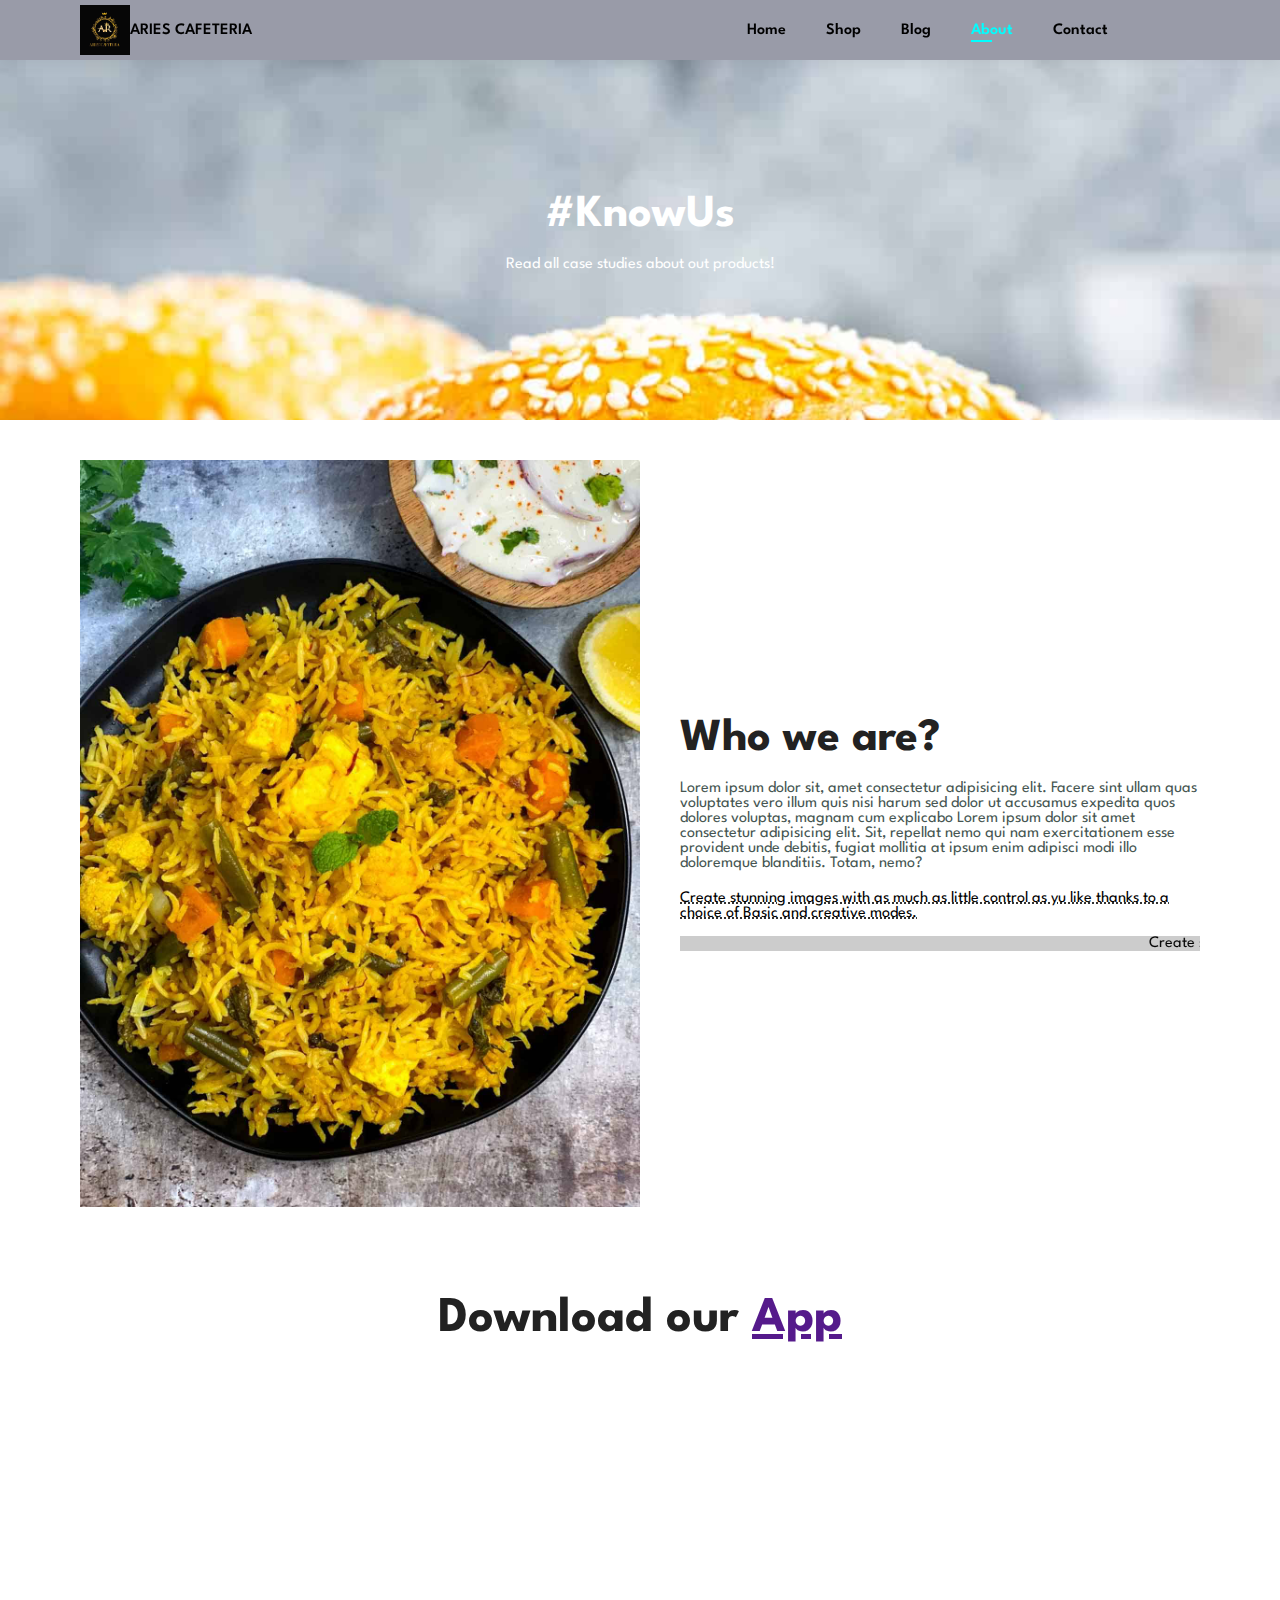
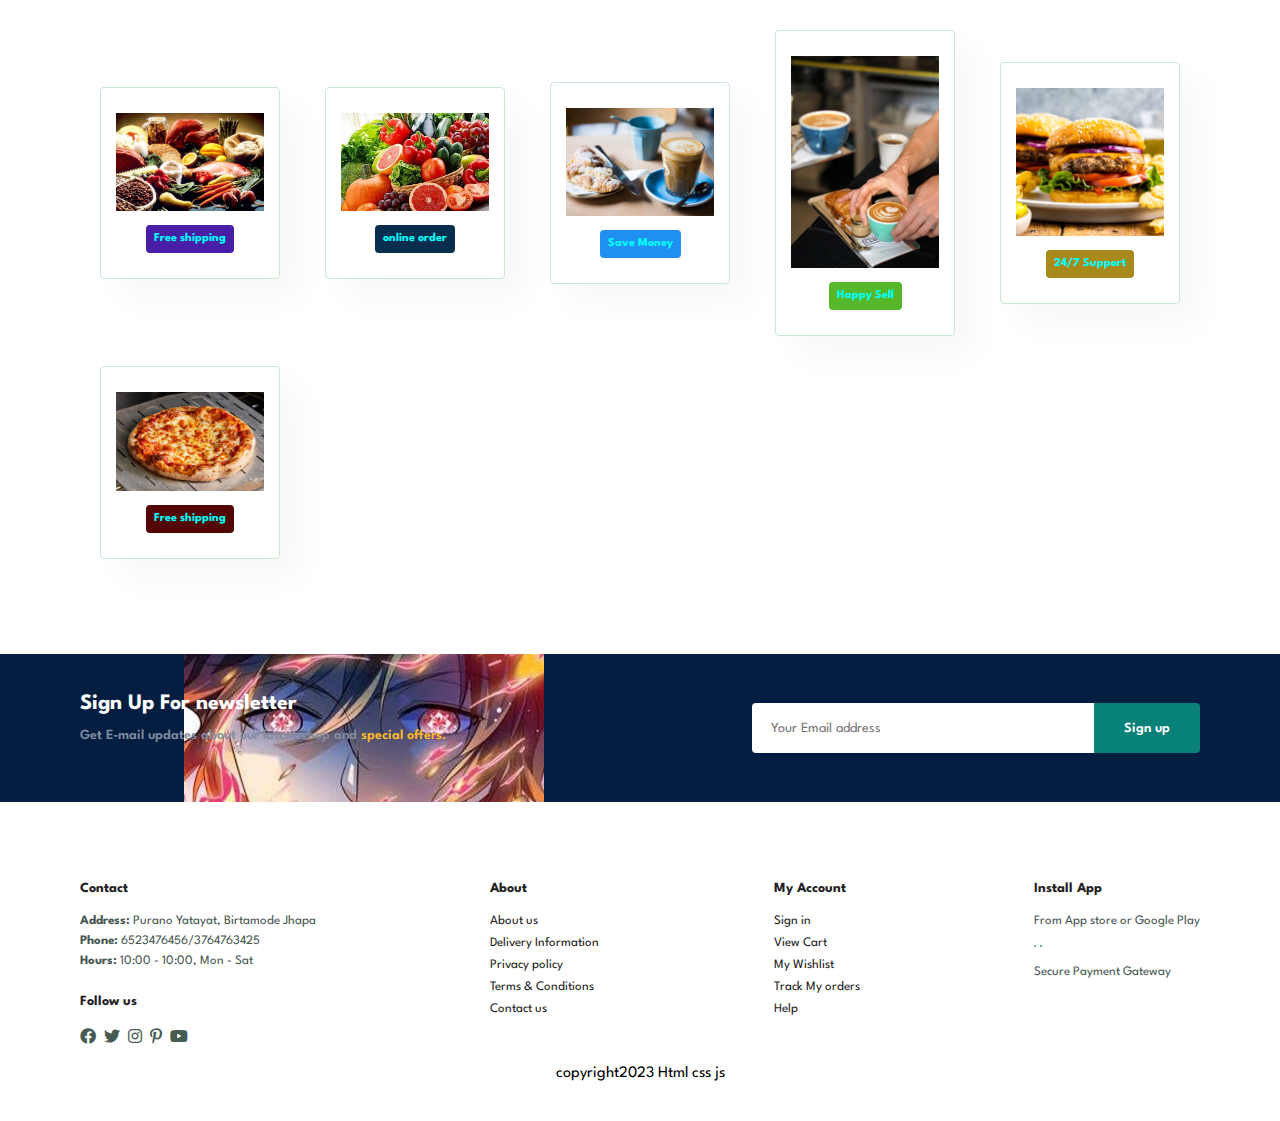
==== about.html @ 6ad7da87 "Update about.html" ====
<!DOCTYPE html>
<html lang="en">
<head>
    <meta charset="UTF-8">
    <meta http-equiv="X-UA-Compatible" content="IE=edge">
    <meta name="viewport" content="width=device-width, initial-scale=1.0">
    <title>Kitchen cloud</title>
    <link rel="stylesheet" href="https://pro.fontawesome.com/releases/v5.10.0/css/all.css"/>
    <link rel="stylesheet" href="style.css">
</head>
<body>


    <section id="header">
    
    <a href="/"><img src="/imagess/n40.jpg" class="logo" alt="">ARIES CAFETERIA</a>
    
<div> 
    <ul id="navbar">
        <li><a href="index.html">Home</a></li>
        <li><a href="shop.html">Shop</a></li>
        <li><a href="blog.html">Blog</a></li>
        <li><a  class="active" href="about.html">About</a></li>
        <li><a href="contact.html">Contact</a></li>
        <li id="lg-bag"><a href="cart.html"><i class="far fa-shopping-bag"></i></a></li>
        <a href="#" id="close"><i class="far fa-times"></i></a>
    </ul>

</div>
<div id="mobile">

    <a href="cart.html"><i class="far fa-shopping-bag"></i></a>
    <i id="bar" class="fas fa-outdent"></i>

</div>
</section>

<section id="page-header" class="blog-header"> 

<h2>#KnowUs</h2>

<p>Read all case studies about out products!</p>

</section>

<section id="about-head" class="section-p1">
    <img src="/imagess/n12.jpg" alt="">
    <div>
        <h2>Who we are?         
        </h2>
        <p>Lorem ipsum dolor sit, amet consectetur adipisicing elit. Facere sint ullam quas voluptates vero illum quis nisi harum sed dolor ut accusamus expedita quos dolores voluptas, magnam cum explicabo  Lorem ipsum dolor sit amet consectetur adipisicing elit. Sit, repellat nemo qui nam exercitationem esse provident unde debitis, fugiat mollitia at ipsum enim adipisci modi illo doloremque blanditiis. Totam, nemo?</deserunt></p>
        <abbr title="">Create stunning images with as much as little control as yu like thanks to a choice of Basic and creative modes. </abbr>
    <br><br>
    <marquee bgcolor="#ccc" loop="-1" scrollamount="5" width="100%">Create stunning images with as much as little control as yu like thanks to a choice of Basic and creative modes.</marquee>
    </div>
</section>

<section id="about-app" class="section-p1">
    <h1>Download our <a href=""> App</a></h1>
    <div class="video">
        <video autoplay muted loop src="/imagess/n12.mp4"></video>
    </div>


</section>

<section id="feature" class="section-p1">
    <div class="fe-box">
    <img src="/imagess/n1.jpg" alt="" class="imgss">
    <h6>Free shipping</h6>    
    </div>
    <div class="fe-box">
    <img src="/imagess/n2.jpeg" alt="" class="imgss">
    <h6>online order</h6>    
    </div>
    <div class="fe-box">
    <img src="/imagess/n3.png" alt="" class="imgss">
    <h6>Save Money</h6>    
    </div>
    <div class="fe-box">
        <img src="/imagess/n4.jpg" alt="" class="imgss">
        <h6>Happy Sell</h6>    
        </div>
    <div class="fe-box">
    <img src="/imagess/n5.jpg" alt="" class="imgss">
    <h6>24/7 Support</h6>    
    </div>
    <div class="fe-box">
    <img src="/imagess/n6.jpg" alt="" class="imgss">
    <h6>Free shipping</h6>    
    </div>
    </section>

    <section id="newsletter" class="section-p1 section-m1">
        <div class="newstext">
            <h4>Sign Up For newsletter</h4>
            <p>Get E-mail updates about our latest shop and <span>special offers.</span> </p>
        </div>
        <div class="form">
            <input type="text" placeholder="Your Email address">
        <button class="normal">Sign up</button>
        </div>
    </section>

<footer class="section-p1">
    <div class="col">
        <img src="/imagess/n4a1.png" alt="">
        <h4>Contact</h4>
        <p><strong>Address: </strong> Purano Yatayat, Birtamode Jhapa </p>
        <p><strong>Phone: </strong> 6523476456/3764763425 </p>
        <p><strong>Hours: </strong> 10:00 - 10:00, Mon - Sat </p>
        <div class="follow">
            <h4>Follow us</h4>
        <div class="icon">
                <i class="fab fa-facebook"></i>
                <i class="fab fa-twitter"></i>
                <i class="fab fa-instagram"></i>
                <i class="fab fa-pinterest-p"></i>
                <i class="fab fa-youtube"></i>               
        </div>
    </div>
    </div>
    <div class="col">
        <h4>About</h4>
        <a href="#">About us</a>
        <a href="#">Delivery Information</a>
        <a href="#">Privacy policy</a>
        <a href="#">Terms & Conditions</a>
        <a href="#">Contact us</a>
    </div>
    <div class="col">
        <h4>My Account</h4>
        <a href="#">Sign in</a>
        <a href="#">View Cart</a>
        <a href="#">My Wishlist</a>
        <a href="#">Track My orders</a>
        <a href="#">Help</a>
    </div>
<div class="col install">
    <h4>Install App</h4>
    <p>From App store or Google Play</p>
    <div class="row">
        <!--<img src="/imagess/pay/app.jpg" alt="">
        <img src="/imagess/pay/pay.jpg" alt=""> -->
        <img src="/imagess/na10.jpg" alt="">
            <img src="/imagess/na12.jpg" alt="">
    </div>
    <p>Secure Payment Gateway</p>
    <img src="/imagess/am3.jpg" alt="">
</div>
<div class="copyright">
    copyright2023 Html css js 
</div>
</footer>

    <script src="script.js"> </script>
</body>
</html>
---- style.css ----
@import url('https://fonts.googleapis.com/css?family=Spartan:wght@100%;200;300;400;500;600;700;800;900&display=swap');
/*@import url('https://fonts.googleapis.com/css2?family=FAMILY_NAME:wght@WEIGHT_OR_RANGE&display=swap');*/
* {
margin: 0;
padding: 0;
box-sizing: border-box;
font-family: 'Spartan', sans-serif;
}

h1 {
font-size: 50px;
line-height: 64px;
color: #222;
}

h2 {
font-size: 46px;
line-height: 54px;
color: #222;

}
h4 {
font-size: 20px;
color: #222;
}

h6 {
font-weight: 700;
font-size: 12px;
}

p {
font-size: 16px;
 color: #465652;
margin: 15px 0 20px 0;
}

.section-p1 { 
    padding: 40px 80px;
}
.section-m1{
    margin: 40px 0;
}
button.normal {
font-size: 14px;
font-weight: 600;
padding: 15px 30px;
color: #000;
background-color: #fff;
border-radius: 4px;
cursor: pointer;
border: none;
outline: none;
transition: 0.2s ease;
}
button.white {
    font-size: 13px;
    font-weight: 600;
    padding: 11px 18px;
    color: #fff;
    background-color: transparent;
    cursor: pointer;
    border: 1px solid #fff;
    outline: none;
    transition: 0.2s ease;
    }
    

body {
width: 100%;
}
/* header file */
#header .logo{
    width: 50PX;
    height: 50px;
}
#header {
    display: flex;
    align-items: center;
    justify-content: space-between;
    padding: 5px 80px;
    background: #999ba8;
    box-shadow: 0 5px 15px rgba(0, 0, 0, 0.06);
    z-index: 888;
    position: sticky;
    top: 0;
    left: 0;
}
#header a {
 text-decoration: none;
    font-size: 16px;
    font-weight: 600;
    color: black;
    transition: 0.3s ease;
 display: flex;
    align-items: center;
    justify-content: center;
}
#header a:hover {
color: aqua;
}

#header a:hover::after
 {
    content: "";
    width: 26%;
    height: 2px;
    background: aqua;
    position: absolute;
    bottom: -4px;
    left: 20px;
 }
#navbar{
    display: flex;
    align-items: center;
    justify-content: center;
}
#navbar li{
list-style: none;
padding: 0 20px;
position: relative;
}
#navbar li a {
    text-decoration: none;
    font-size: 16px;
    font-weight: 600;
    color: black;
    transition: 0.3s ease;
}

#navbar li a:hover,
#navbar li a.active {
color: aqua;
}

#navbar li a.active::after,
#navbar li a:hover::after
 {
    content: "";
    width: 26%;
    height: 2px;
    background: aqua;
    position: absolute;
    bottom: -4px;
    left: 20px;
}

#mobile{
    display: none;
    align-items: center;
}

#close{
    display: none;
}
/* Home page */
#hero {
    background-image: url("/imagess/n40.jpg");
    height: 100vh;
    width: 100%;
    background-size: contain;
    background-repeat: no-repeat;
    background-position: top 25% right 0;
    padding: 0 80px;
    display: flex;
    flex-direction: column;
    align-items: flex-start;
    justify-content: center;
}
#hero h4 {
    padding-bottom: 15px;
}
#hero h1 {
    color: rgba(31, 228, 107, 0.842);
}
#hero button {
    background-image: url("buttonbg.png");
    background-color: transparent;
    color: aqua;
    border: 0;
    padding: 14px 80px 14px 65px;
    background-repeat: no-repeat;
    cursor: pointer;
    font-weight: 700;
    font-size: 15px;

}
#heropic {
display: none;
}
#feature .fe-box{
    width: 180px;
    text-align: center;
    padding: 25px 15px;
    box-shadow: 20px 20px 34px rgba(0, 0, 0, 0.03);
    border: 1px solid #cce7d0;
    border-radius: 4px;
    margin: 15px 20px;
}
#feature{
    display: flex;
    align-items: center;
    justify-content: space-between;
    flex-wrap: wrap;
}
#feature .fe-box:hover{
    box-shadow: 20px 10px 54px rgba(70, 62, 221, 0.01);
}
#feature .fe-box img{
    width: 100%;
    margin-bottom: 10px;

}

#feature .fe-box h6{
    display: inline-block;
padding: 8px 8px 8px 8px;
line-height: 1;
border-radius: 4px;
color: aqua;
background-color: rgb(71, 30, 165);
}
#feature .fe-box:nth-child(2) h6{
    background-color: rgb(9, 45, 77);
}
#feature .fe-box:nth-child(3) h6{
    background-color: rgb(31, 143, 241);
}
#feature .fe-box:nth-child(4) h6{
    background-color: rgb(86, 184, 41);
}
#feature .fe-box:nth-child(5) h6{
    background-color: rgb(170, 137, 27);
}
#feature .fe-box:nth-child(6) h6{
    background-color: rgb(82, 6, 6);
}
#product1{
    text-align: center;
}
#product1 .pro-container{
    display: flex;
    justify-content: space-between;
    padding-top: 20px; 
    flex-wrap: wrap;

}

#product1 .pro{
width: 23%;
min-width: 250px;
padding: 10px 12px;
border: 1px solid #cce7d0;
border-radius: 25px;
cursor: pointer;
box-shadow: 20px 20px 30px rgba(0, 0, 0, 0.02);
margin: 15px 0;
transition: 0.2s ease;
position: relative;
}
#product1 .pro:hover{
    box-shadow: 20px 20px 30px rgba(0, 0, 0, 0.1);
}
#product1 .pro img{
    width: 100%;
    border-radius: 20px;
}
#product1 .pro .des{
    text-align: start;
    padding: 10px 0;
}
#product1 .pro .des span { 
    color:rgb(0, 0, 0);
    font-size: 12px ;
}
#product1 .pro .des h5{
    padding-top: 7px;
    color: rgb(17, 245, 17);
    font-size: 14px;
}
#product1 .pro .des i {
    font-size: 12px;
    color: rgb(243, 181, 25);
}
#product1 .pro .des h4 {
    padding-top: 7px;
    font-size: 15px;
    font-weight: 700;
    color: #088178;
}
#product1 .pro .cart{
    width: 40px;
    height: 40px;
    line-height: 40px;
    border-radius:50px ;
    background-color: #e8f6ea;
    font-weight: 500;
    color: #088178;
    border: 1px solid #cce7d0;
    position: absolute;
    bottom: 20px;
    right: 10px;
}
#banner{
    display: flex;
    flex-direction: column;
    justify-content: center;
    align-items: center;
    text-align: center;
    background-image: url(bbb.jpg);
    width: 100%;
    height: 40vh;
    background-size: cover;
    background-position: center;
}
#banner h4{
    color: #fff;
    font-size: 16px;
}
#banner h2{
    color: #fff;
    font-size: 30px;
    padding: 10px 0;
}
#banner h2 span{
color: red;
}
#banner button:hover{
    background-color: #088178;
    color: #fff;
}

#sm-banner{
    display: flex;
    justify-content: space-between;
    flex-wrap: wrap;
}

#sm-banner .banner-box{  
display: flex;
flex-direction: column;
justify-content: center;
align-items: flex-start;
background-image: url(bbb.jpg);
min-width: 580px;
height: 50vh;
background-size: cover;
background-position: center;
padding: 30px;
}
#sm-banner .banner-box{  
    background-image: url(/imagess/n14.jpg);
}

#sm-banner h4{
color: #fff;
font-size: 20px;
font-weight: 300;
}  
#sm-banner h2{
color: #fff;
font-size: 28px;
font-weight: 800;
}  

#sm-banner span{
    color: #fff;
    font-size: 14px;
    font-weight: 500;
    padding: 15px;    
}  
#sm-banner .banner-box:hover button{
    background: #088178;
    border: 1px solid #088178;
}
#banner3 {
    display: flex;
    justify-content: space-between;
    flex-wrap: wrap;
    padding: 0 80px;
}

#banner3 .banner-box {  
    display: flex;
    flex-direction: column;
    justify-content: center;
    align-items: flex-start;
    background-image: url(/imagess/n18.jpg);
    min-width: 30%;
    height: 30vh;
    background-size: cover;
    background-position: center;
    padding: 20px;
    margin-bottom: 20px;
    }
#banner3 h2{
        color: #fff;
        font-weight: 800;
        font-size: 22px;
}
#banner3 h3{
    color: #ec544e;
    font-weight: 700;
    font-size: 15px;
}
#banner3 .banner-box2 {
    background-image: url(/imagess/n6.jpg);
}
#banner3 .banner-box3 {
    background-image: url(/imagess/n5.jpg);
}
#newsletter {
    display: flex;
    justify-content: space-between;
    flex-wrap: wrap;
    align-items: center;
    background-image: url(Sesese.jpg);
    background-repeat: no-repeat;
    background-position: 20% 30%;
    background-color: #041e42;
}
#newsletter h4{
    font-size: 22px;
    font-weight: 700;
    color: #fff;
}
#newsletter p{
    font-size: 14px;
    font-weight: 600;
    color: #818ea0;
}
#newsletter p span{
color: #ffbd27;
}
#newsletter .form{
display: flex;
width: 40%;
}
#newsletter input{
    height: 3.125rem;
    padding: 0 1.25em;
    font-size: 14px;
    width: 100%;
    border: 1px solid transparent;
    border-radius: 4px;
    outline: none;
    border-top-right-radius: 0;
    border-bottom-right-radius: 0;
}

#newsletter button{
    background-color: #088178;
    color: #fff;
    white-space: nowrap;
    border-top-left-radius: 0;
    border-bottom-left-radius: 0;
}
footer {
    display: flex;
    flex-wrap: wrap;
    justify-content: space-between;
}

footer .col{
    display: flex;
    flex-direction: column;
align-items: flex-start;
margin-bottom: 20px;    
}
footer .logo{
    margin-bottom: 30px;
}

footer h4{
    font-size: 14px;
    padding-bottom: 20px;
}

footer p{
    font-size: 13px;
    margin: 0 0 8px 0;
}

footer a{
    font-size: 13px;
    text-decoration: none;
    color: #222;
    margin-bottom: 10px;
}
footer .follow{
    margin-top: 20px;

}
footer .follow i{
 color: #465b52;
 padding-right: 4px;
 cursor: pointer;

}
footer .install .row img{
    border: 1px solid #088178;
    border-radius: 6px;

}
footer .install img{
    margin: 10px 0 15px 0;
}
footer .follow i:hover,
footer a:hover{
    color: #088178;
   }

   footer .copyright {
       width: 100%;
       text-align: center;
   }
footer .col-install .row img {
width: 40px;
 height:20px;
}
footer .col-install .paymentimg{
width: 160px;
 height:40px;
}
/*shop page*/
#page-header {
    background-image: url(/imagess/n6.jpg);
    width: 100%;
    height: 40vh;
    background-size: cover;
    display: flex;
    justify-content: center;
    text-align: center;
    flex-direction: column;
    padding: 14px;
}

#page-header h2,
#page-header p {
    color: #fff;
}
#pagination {
    text-align: center;
}


#pagination a {
    text-decoration: none;
    background-color: #088178;
    padding: 15px 20px;
    border-radius: 4px;
    color: #fff;
    font-weight: 600;
}
#pagination a i {
font-size: 16px;
font-weight: 600;

}
/*Single product*/
#prodetails {
    display: flex;
    margin-top: 20px;
    width: auto;
}


#prodetails .single-pro-image{
width: 40%;
margin-right: 15px;

}


.small-img-group{
    display: flex;
    justify-content: space-between;
}
.small-img-col{
    flex-basis: 24%;
    cursor: pointer;
}
#prodetails .single-pro-details{
    width: 50%;
    padding-top: 30px;
}
#prodetails .single-pro-details h4{
padding: 40px 0 20px 0;
}
#prodetails .single-pro-details h2{
   font-size: 26px;
    }
#prodetails .single-pro-details select{
    display: block;
    padding: 5px 10px;
    margin-bottom: 10px;
}
#prodetails .single-pro-details input{
    width: 50px;
    height: 47px;
    padding-left: 10px;
    font-size: 16px;
    margin-right: 10px;
}
#prodetails .single-pro-details input:focus{
    outline: none;
}
#prodetails .single-pro-details button{
    background-color: #088178;
    color: #fff;
}
#prodetails .single-pro-details span {
    line-height: 25px;
}
/*blog header*/
#page-header.blog-header{
    background-image: url("/imagess/n5.jpg");
}
#blog{
    padding: 150px 150px 0 150px;
}
#blog .blog-box{
    display: flex;
    align-items: center;
    width: 100%;
    position: relative;
    padding-bottom: 90px;
}
#blog .blog-img{
    width: 50%;
    margin-right: 40px;
}
#blog img {
    width: 100%;
    height: 300px;
    object-fit: cover;

}
#blog .blog-details
{
    width: 50%;   
}
#blog .blog-details a{
    position: relative;
    text-decoration: none;
    font-size: 11px;
    color: #000;
    font-weight: 700;
    transition: 0.3s;
}

#blog .blog-details a::after{
    content: "";
    width: 50px;
    height: 1px;
    background-color: #000;
    position: absolute;
    top: 4px;
right: -60px;
}
#blog .blog-details a:hover{
    color: #088178;
    
}
#blog .blog-details a:hover::after{
    background-color: #088178;
    
}
#blog .blog-box h1{
position: absolute;
top: -40px;
left: 0;
font-size: 70px;
font-weight: 700;
color: #c9cbce;
z-index: -8;
}
/*About page */
#page-header.about-header {
    background-image: url("/imagess/n12.jpg");
}
#about-head {
    display: flex;
    align-items: center;
}

#about-head img {
    width: 50%;
    height: auto;
} 
#about-head div{
    padding-left: 40px;
}
#about-app{
    text-align: center;
}
#about-app .video{
    width: 70%;
    height: 100%;
    margin: 30px auto 0 auto;

}
#about-app .video video{ 
    
    width: 100%;
    height: 100%;
    border-radius: 20px;
}

/*contact page */
#contact-details{
    display: flex;
    align-items: center;
    justify-content: space-between;
}
#contact-details .details{
width: 40%;

}
#contact-details .details span,
#form-details form span {
font-size: 12px;
}
#contact-details .details h2,
#form-details form h2{
font-size: 26px;
line-height: 35px;
padding: 20px 0;
}
#contact-details .details h3{
font-size: 16px;
padding-bottom: 15px;
}
#contact-details .details li{
list-style: none;
display: flex;
padding: 10px 0;
}

#contact-details .details li i{
font-size: 14px;
padding-right: 22px;
}
#contact-details .details li p{
    margin: 0;
    font-size: 14px;
}
#contact-details .map{
    width: 55%;
    height: 400px;
}
#contact-details .map iframe{
    width: 100%;
    height: 100%;
}
#form-details {
    display: flex;
    justify-content: space-between;
    margin: 30px;
    padding: 80px;
    border: 1px solid #e1e1e1;
}

#form-details form{
    width: 65%;
    display: flex;
    flex-direction: column;
    align-items: flex-start;
}
#form-details form input,
#form-details form textarea {
    width: 100%;
    padding: 12px 15px;
    outline: none;
    margin-bottom: 20px;
    border: 1px solid #e1e1e1;
}
#form-details form button{
    background-color: #088178;
    color: #fff ;
}
#form-details .people div {
    padding-bottom: 25px;
    display: flex;
    align-items: flex-start;
}
#form-details .people div img{
    width: 65px;
    height: 65px;
    object-fit: cover;
    margin-right: 15px;
}
#form-details .people div p{
    margin: 0;
    font-size: 13px;
    line-height: 25px;
}
#form-details .people div p span{
    display: block;
    font-size: 16px;
    font-weight: 600;
    color: #000;
}

/*cart page*/
#cart table{
    width: 100%;
    border-collapse: collapse;
    table-layout: fixed;
    white-space: nowrap;
}
#cart table img {
    width: 70px;
}
#cart table td:nth-child(1){
    width: 100px;
    text-align: center;
}
#cart table td:nth-child(2){
    width: 150px;
    text-align: center;
}
#cart table td:nth-child(3){
    width: 250px;
    text-align: center;
}
#cart table td:nth-child(4),
#cart table td:nth-child(5),
#cart table td:nth-child(6){
    width: 150px;
    text-align: center;
}
#cart table td:nth-child(5) input{
    width: 70px;
    padding: 10px 5px 10px 15px;
}
#cart table thead {
    border: 1px solid #e2e9e1;
    border-left: none;
    border-right: nome;
}
#cart table thead td{
    font-weight: 700;
    text-transform: uppercase;
    font-size: 13px;
    padding: 18px 0;
}
#cart table tbody tr td {
    padding-top: 15px;
}
#cart table tbody td {
    font-size: 13px;
}
#cart-add{
    display: flex;
    flex-wrap: wrap;
    justify-content: space-between;
}
#coupon {
width: 50%;
margin-bottom: 30px;
}
#coupon h3,
#subtotal h3 {
    padding-bottom: 15px;
}
#coupon input {
    padding: 10px 20px;
    outline: none;
    width: 60%;
    margin-right: 10px;
    border: 1px solid #e2e9e1;
}
#coupon button,
#subtotal button {
    background-color: #088178;
    color: #fff;
    padding: 12px 20px;
}
#subtotal {
    width: 50%;
    margin-bottom: 30px;
    border: 1px solid #e2e9e1;
    padding: 30px;
}
#subtotal table{
    border-collapse: collapse;
    width: 100%;
    margin-bottom: 20px;
}
#subtotal table td{
    width: 50%;
    border: 1px solid #e2e9e1;
    padding: 10px;
    font-size: 13px;
}


/* Start media quiry*/ 
@media (max-width:799px) {
    .section-p1 {
        padding: 40px 40px;
    }
#navbar {
    display: flex;
    flex-direction: column;
    align-items: flex-start;
    justify-content: flex-start;
    position: fixed;
    top: 0;
    right: -300px;
    height: 100vh;
    width: 300px;
    background-color: #E3E6F3;
    box-shadow: 0 40px 60px rgba(0, 0, 0, 0.1);
    padding: 80px 0 0 10px;
    transition: 0.3s;
}
#navbar.active{
right: 0px;
}
#navbar li a {
    text-decoration: none;
    font-size: 16px;
    font-weight: 600;
    color: black;
    transition: 0.3s ease;
}
#navbar li{
    margin-bottom: 25px;
}
#heropic {
display: none;
}
#mobile{
    display: flex;
    align-items: center;
 color: black;
}

#mobile i{
   color: #lalala;
   font-size: 24px;
   padding-left: 20px;
}
#close{
    display: initial;
    position: absolute;
    top: 30px;
    left: 30px;
    color: #222;
    font-size: 24px;
}
#lg-bag{
    display: none;
}
#hero{
    height: 70vh;
    padding: 0 80px;
    background-position: top 30% right 30%;
}
#feature{
    justify-content: center;
}
#feature .fe-box{
   margin: 15px 15px;
}
#product1 .pro-container{
    justify-content: center;
}
#product1 .pro {
    margin: 15px;
}
#banner {
    height: 20vh;
}
#sm-banner .banner-box {
    min-width: 100%;
    height: 30vh;
}
#sm-banner .banner-box2{
    margin-top: 20px;
}
#banner3 {
    padding: 0 40px;
}
#banner3 .banner-box{
    width: 100%;
}
#newsletter .form {
    width: 70%;
}
/*contact page*/
#form-details {
    padding: 40px;
}
#form-details fcrm {
    width: 50%;
}
/* cart page*/
#cart {
    overflow-x: auto;
}



}
@media (max-width:477px) {
    .section-p1{
        padding: 20px;
    }
#header{
    padding: 10px 30px;
}
  
#mobile a {
    text-decoration: none;
    color: black;
    transition: 0.3s ease;
 
}

#mobile  a:hover,
#mobile  a.active {
color: aqua;
}

#mobile a.active::after,
#mobile a:hover::after {
    content: "";
    
    
    background: aqua;
    
    
    
}

 
h2{
    font-siz e: 32px;
}
h1{
    font-size: 38px;
}
#hero {

 padding: 0 20px;
 background-position: top 55%;
background-image: none;
}
#heropic {
background-image: url("/imagess/n40.jpg");
    height: 120vw;
    width: 100%;
 bottom: 20px;
 padding: 10 15px;
    background-size: contain;
    background-repeat: no-repeat;
    display: flex;
    flex-direction: column;
    align-items: flex-start;
    justify-content: center;
}
#feature{
    justify-content: space-between;
}
#feature .fe-box {
    width: 155px;
    margin: 0 0 15px 0;
}
#product1 .pro{
    width: 100%;
}
#banner {
    height: 60vh;
}
#sm-banner .banner-box{
    height: 50vh;
}
#sm-banner .banner-box2{
    margin-top: 20px;
}
#banner3{
    padding: 0 20px;
}

#banner3 .banner-box{
    width: 100%;
}
#newsletter {
    padding: 40px 20px;
}

#newsletter .form{
    width: 100%;
}
footer .copyright{
    text-align: start;
}
/* single prduct */
#prodetails {
    display: flex;
  flex-direction: column;
}

#prodetails .single-pro-image{
    width: 100%;
  margin-right: 0px;
}
#prodetails .single-pro-details{
    width: 100%;
}
#blog {
    padding: 100px 20px 0 20px;
}
#blog .blog-box{
    display: flex;
    flex-direction: column;
    align-items: flex-start;
}
#blog .blog-img {
    width: 100%;
    margin-right: 0px;
    margin-bottom: 30px;

}
#blog .blog-details{
    width: 100%;
}

/*About page*/
#about-head {
    flex-direction: column;
}
#about-head img {
    width: 100%;
   margin-bottom: 20px;
}
#about-head div {
    padding-left: 0px;
}
#about-app .video {
    width: 100%;
}
/*Contact page*/
#contact-details{
 flex-direction: column;   
}
#contact-details .details{
    width: 100%;  
    margin-bottom: 30px;
   }
   #contact-details .map{
    width: 100%;
    height: 400px;
   }
#form-details {
    margin: 10px;
    padding: 30px 10px;
    flex-wrap: wrap;
}
#form-details form{
width: 100%;
margin-bottom: 30px;

}
/* cart page */
#cart-add {
display: flex;
flex-direction: column;
}
#coupon {
    width: 100%;
}
#subtotal {
    width: 100%;
    padding: 20px;
}



}
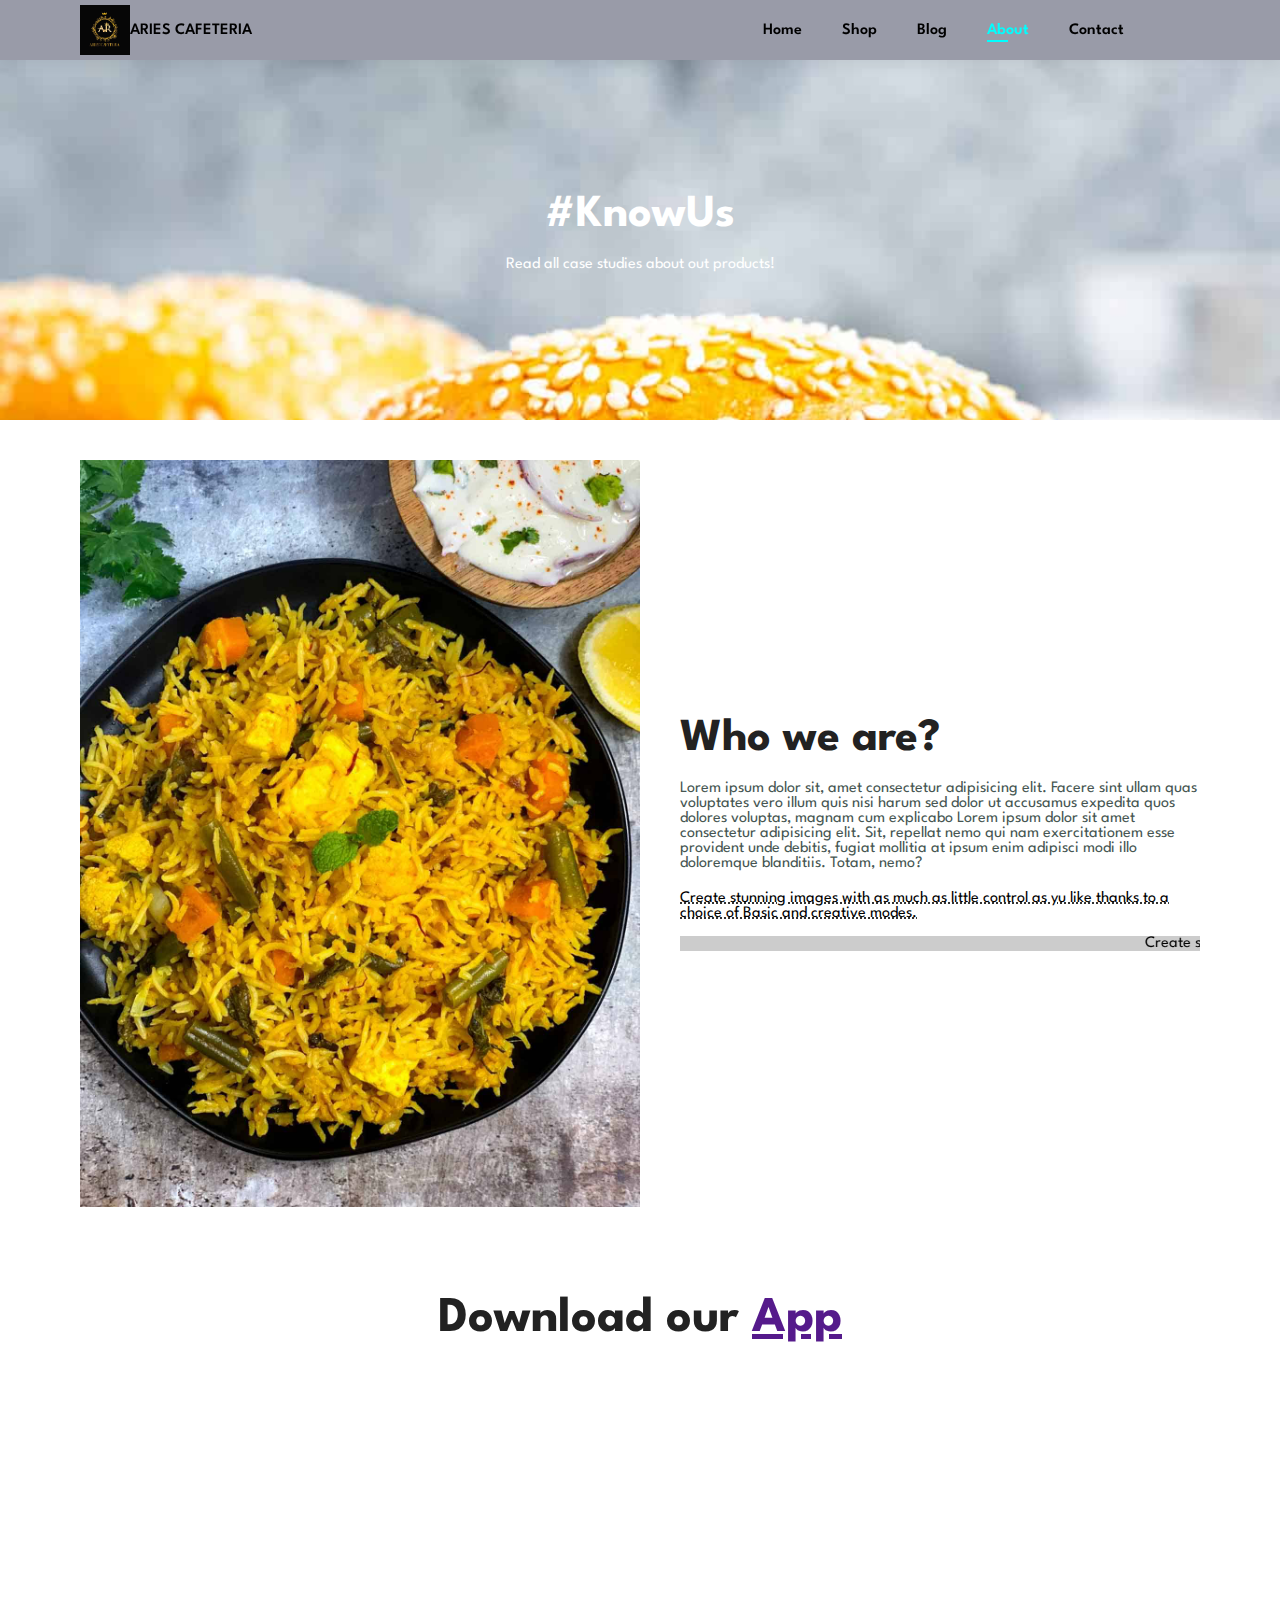
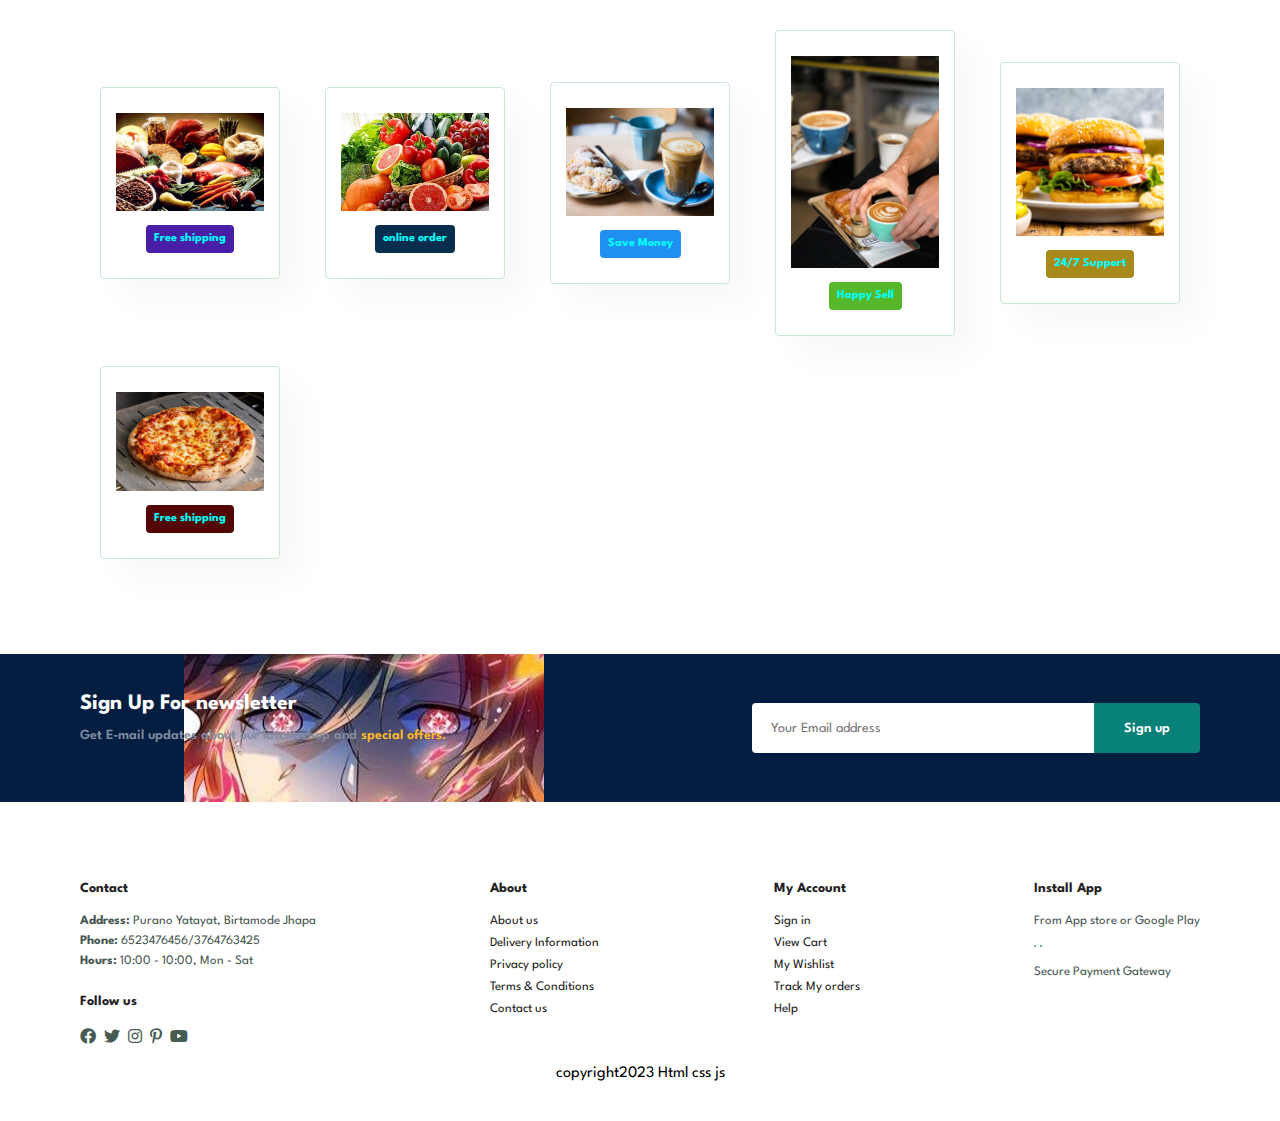
==== commit 4d3edc4a: "Update about.html" ====
--- a/about.html
+++ b/about.html
@@ -23,7 +23,7 @@
         <li><a  class="active" href="about.html">About</a></li>
         <li><a href="contact.html">Contact</a></li>
         <li id="lg-bag"><a href="cart.html"><i class="far fa-shopping-bag"></i></a></li>
-        <a href="#" id="close"><i class="far fa-times"></i></a>
+        <li id="close"><a href="#" ><i class="far fa-times"></i></a></li>
     </ul>
 
 </div>
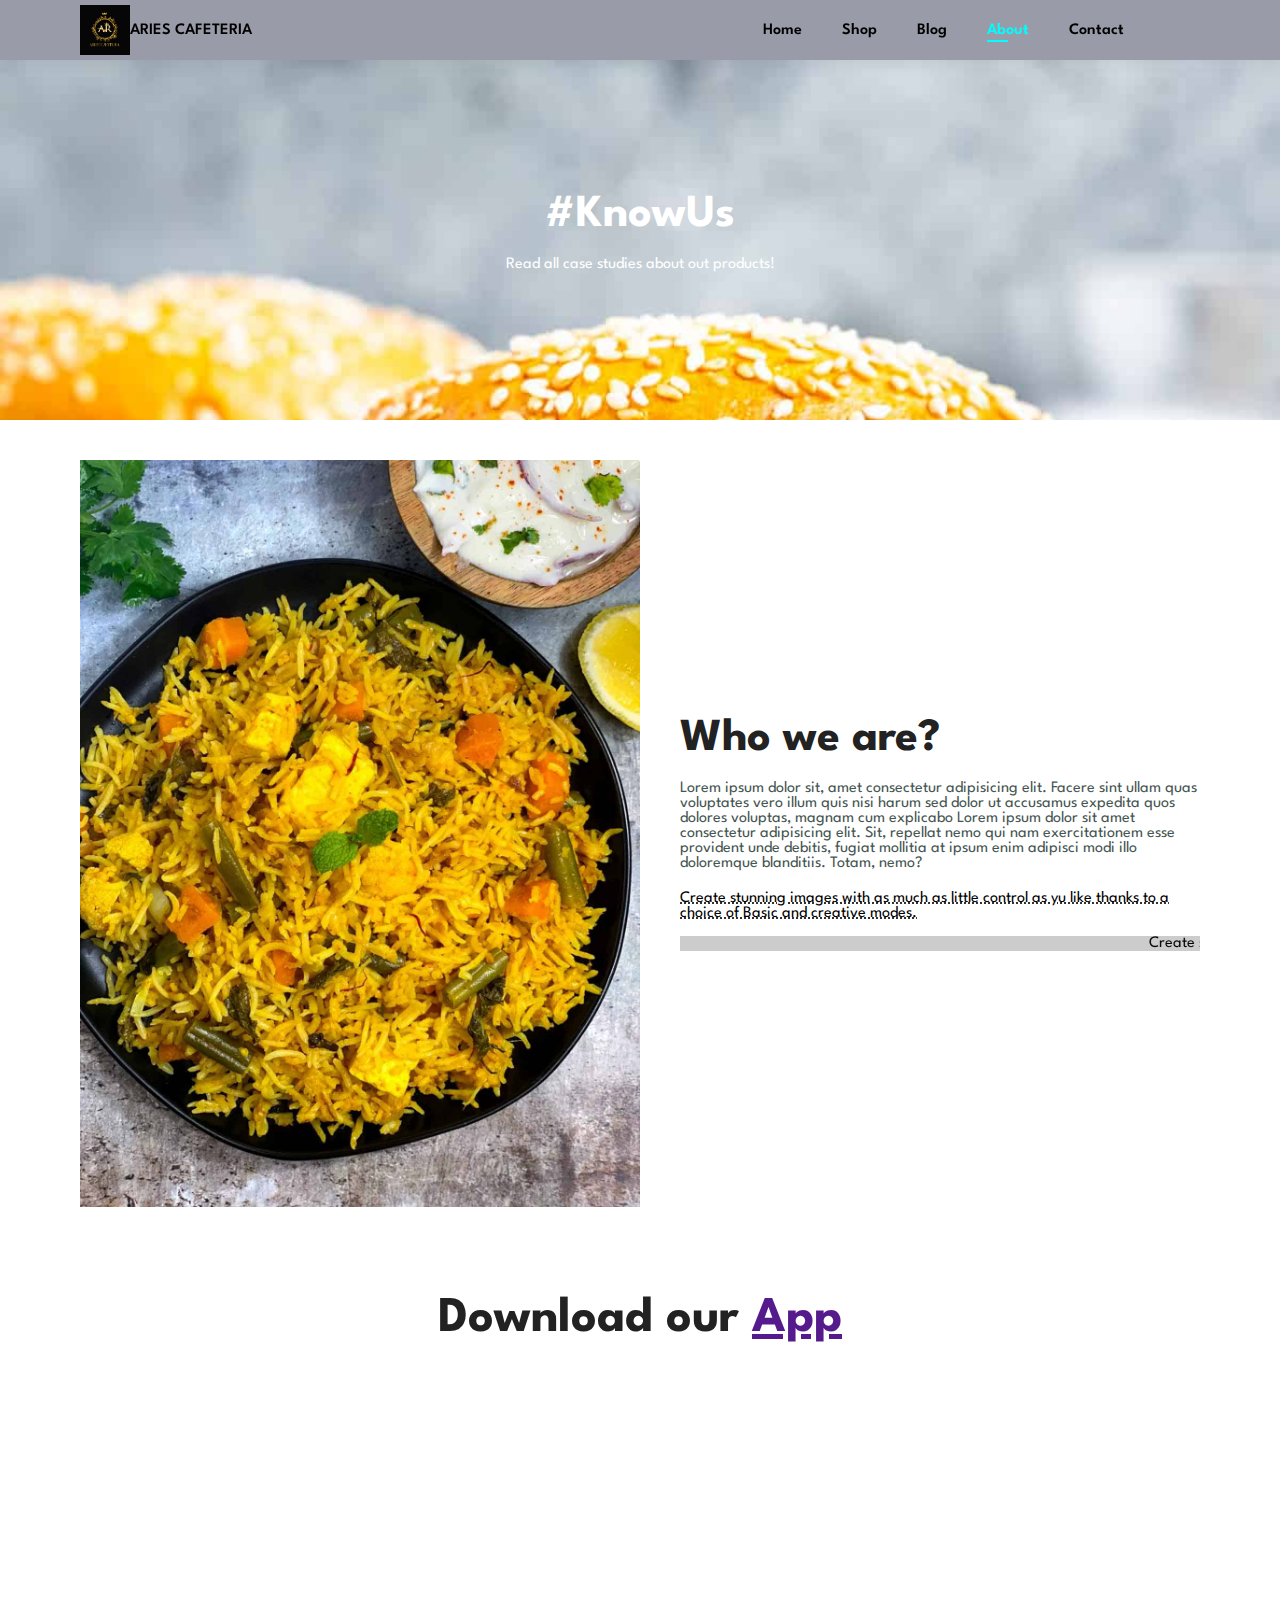
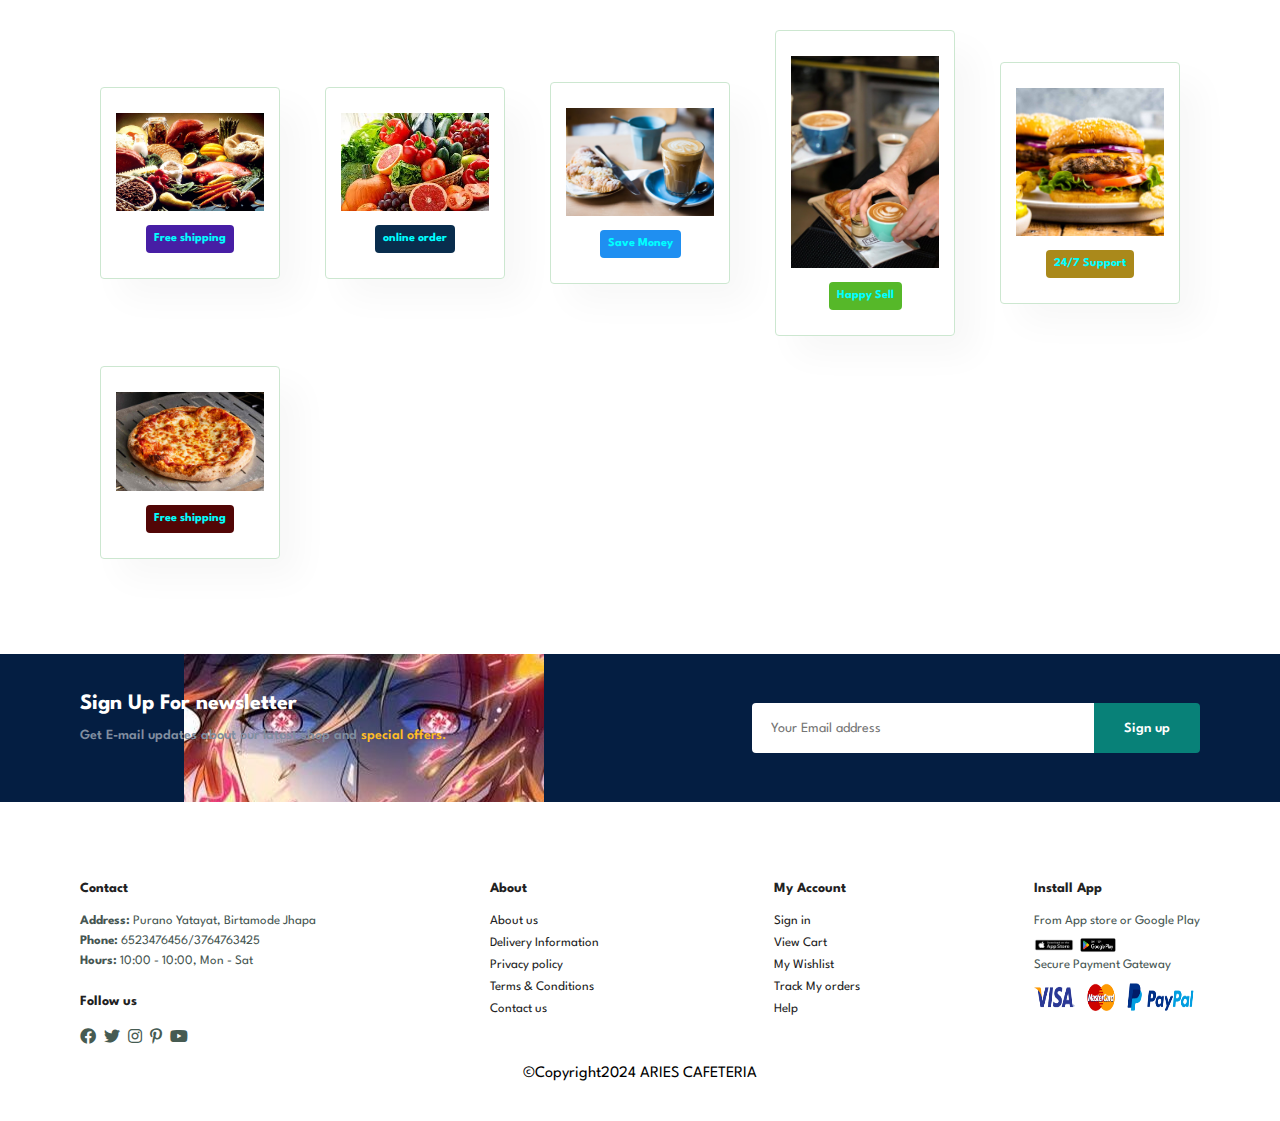
==== commit 341484d1: "Update about.html" ====
--- a/about.html
+++ b/about.html
@@ -136,20 +136,20 @@
         <a href="#">Track My orders</a>
         <a href="#">Help</a>
     </div>
-<div class="col install">
+<div class="col-install">
     <h4>Install App</h4>
     <p>From App store or Google Play</p>
     <div class="row">
-        <!--<img src="/imagess/pay/app.jpg" alt="">
+        <!--<img src="/imagess/appstore.png" alt="">
         <img src="/imagess/pay/pay.jpg" alt=""> -->
-        <img src="/imagess/na10.jpg" alt="">
-            <img src="/imagess/na12.jpg" alt="">
+        <img src="/imagess/appstore.png" alt="">
+            <img src="/imagess/playstore.png" alt="">
     </div>
     <p>Secure Payment Gateway</p>
-    <img src="/imagess/am3.jpg" alt="">
+    <img src="/imagess/gateway.png" alt="" class="paymentimg">
 </div>
 <div class="copyright">
-    copyright2023 Html css js 
+   ©Copyright2024 ARIES CAFETERIA
 </div>
 </footer>
 
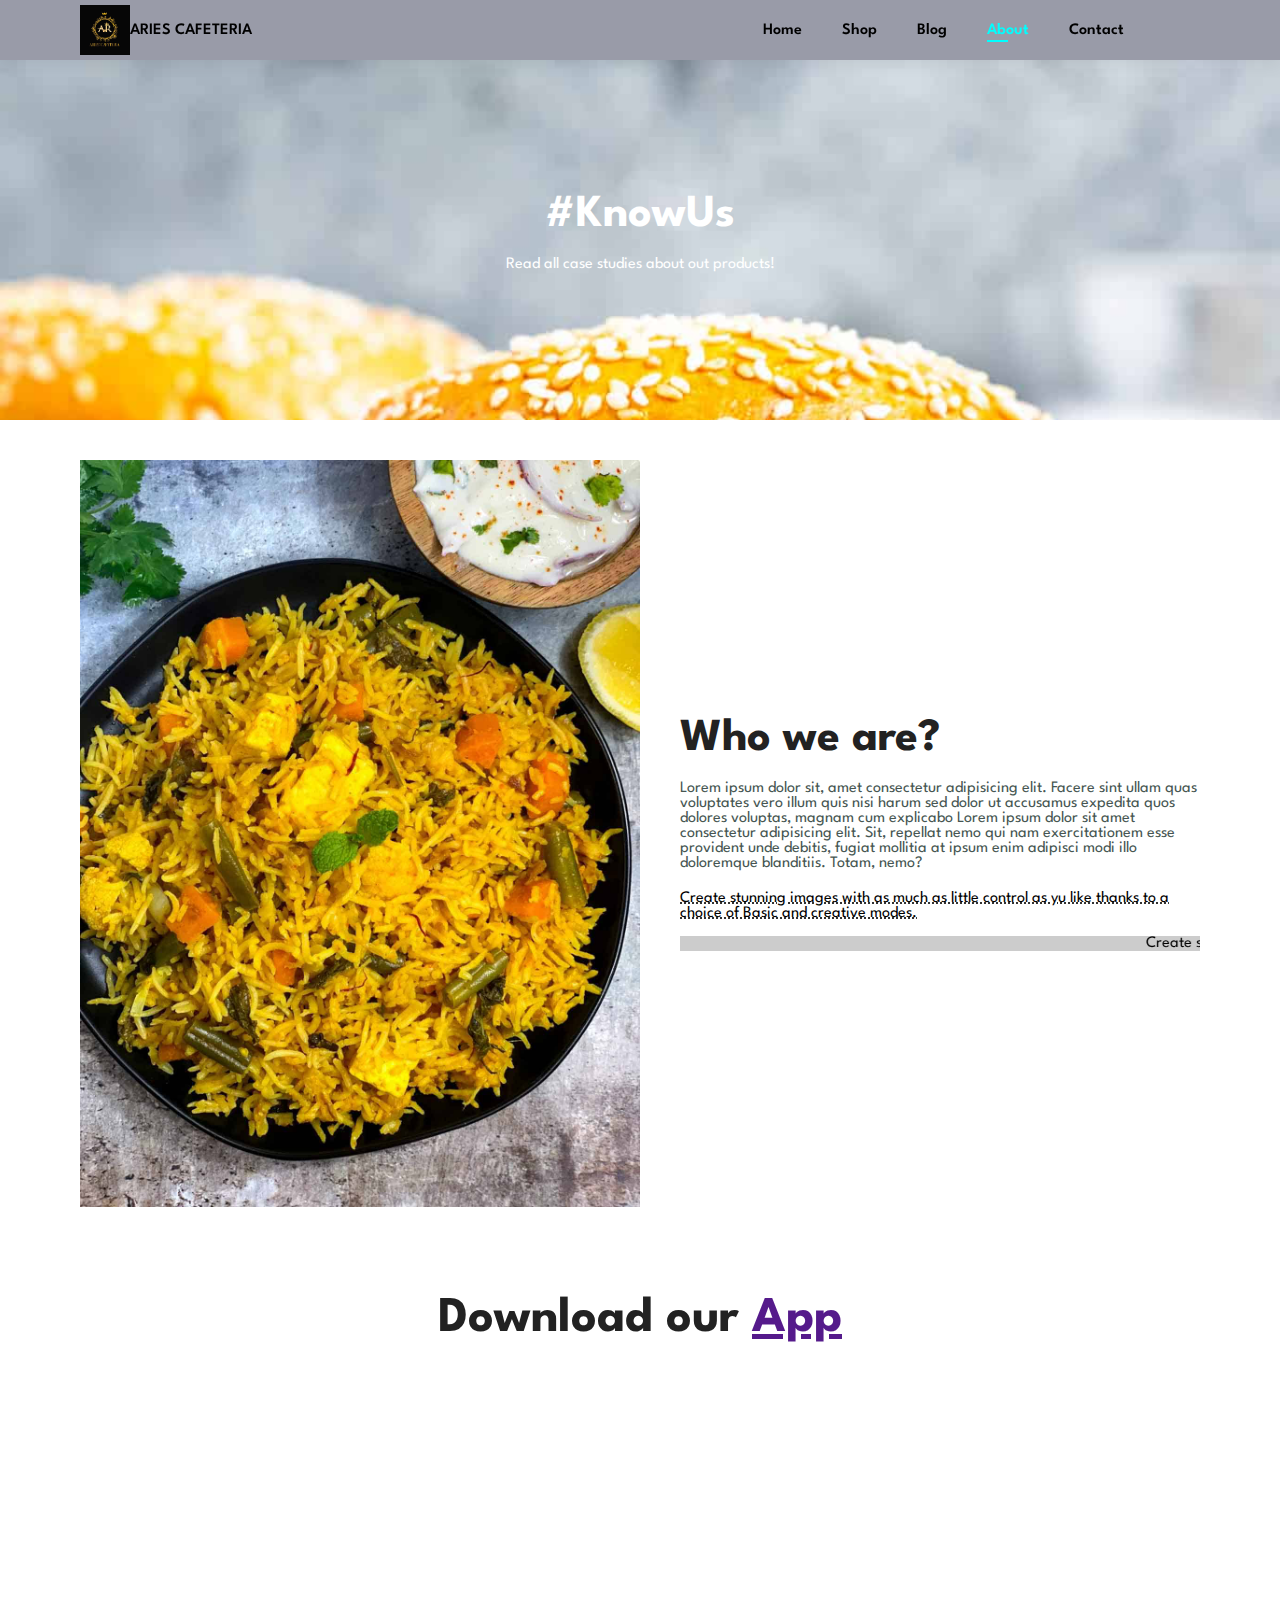
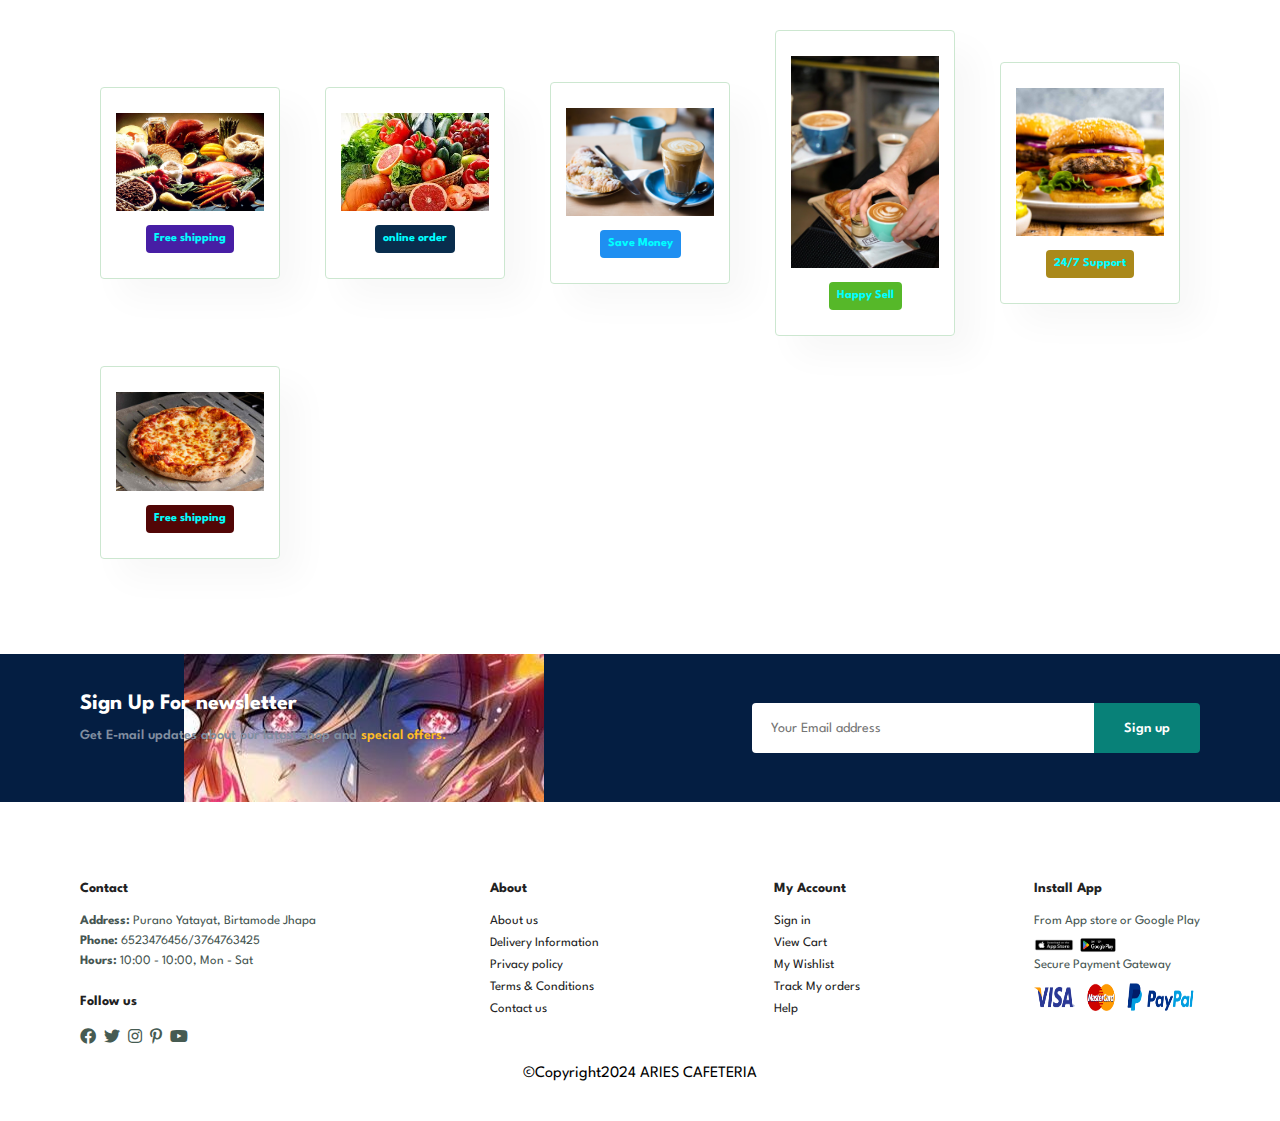
==== commit ead232e2: "Update about.html" ====
--- a/about.html
+++ b/about.html
@@ -23,7 +23,7 @@
         <li><a  class="active" href="about.html">About</a></li>
         <li><a href="contact.html">Contact</a></li>
         <li id="lg-bag"><a href="cart.html"><i class="far fa-shopping-bag"></i></a></li>
-        <li id="close"><a href="#" ><i class="far fa-times"></i></a></li>
+        <div id="close"><a href="#" ><i class="far fa-times"></i></a></div>
     </ul>
 
 </div>
--- a/style.css
+++ b/style.css
@@ -349,7 +349,7 @@
 padding: 30px;
 }
 #sm-banner .banner-box{  
-    background-image: url(/imagess/n14.jpg);
+    background-image: url(/imagess/n9.jpg);
 }
 
 #sm-banner h4{
@@ -404,10 +404,10 @@
     font-size: 15px;
 }
 #banner3 .banner-box2 {
-    background-image: url(/imagess/n6.jpg);
+    background-image: url(/imagess/n20.jpg);
 }
 #banner3 .banner-box3 {
-    background-image: url(/imagess/n5.jpg);
+    background-image: url(/imagess/n10.jpg);
 }
 #newsletter {
     display: flex;
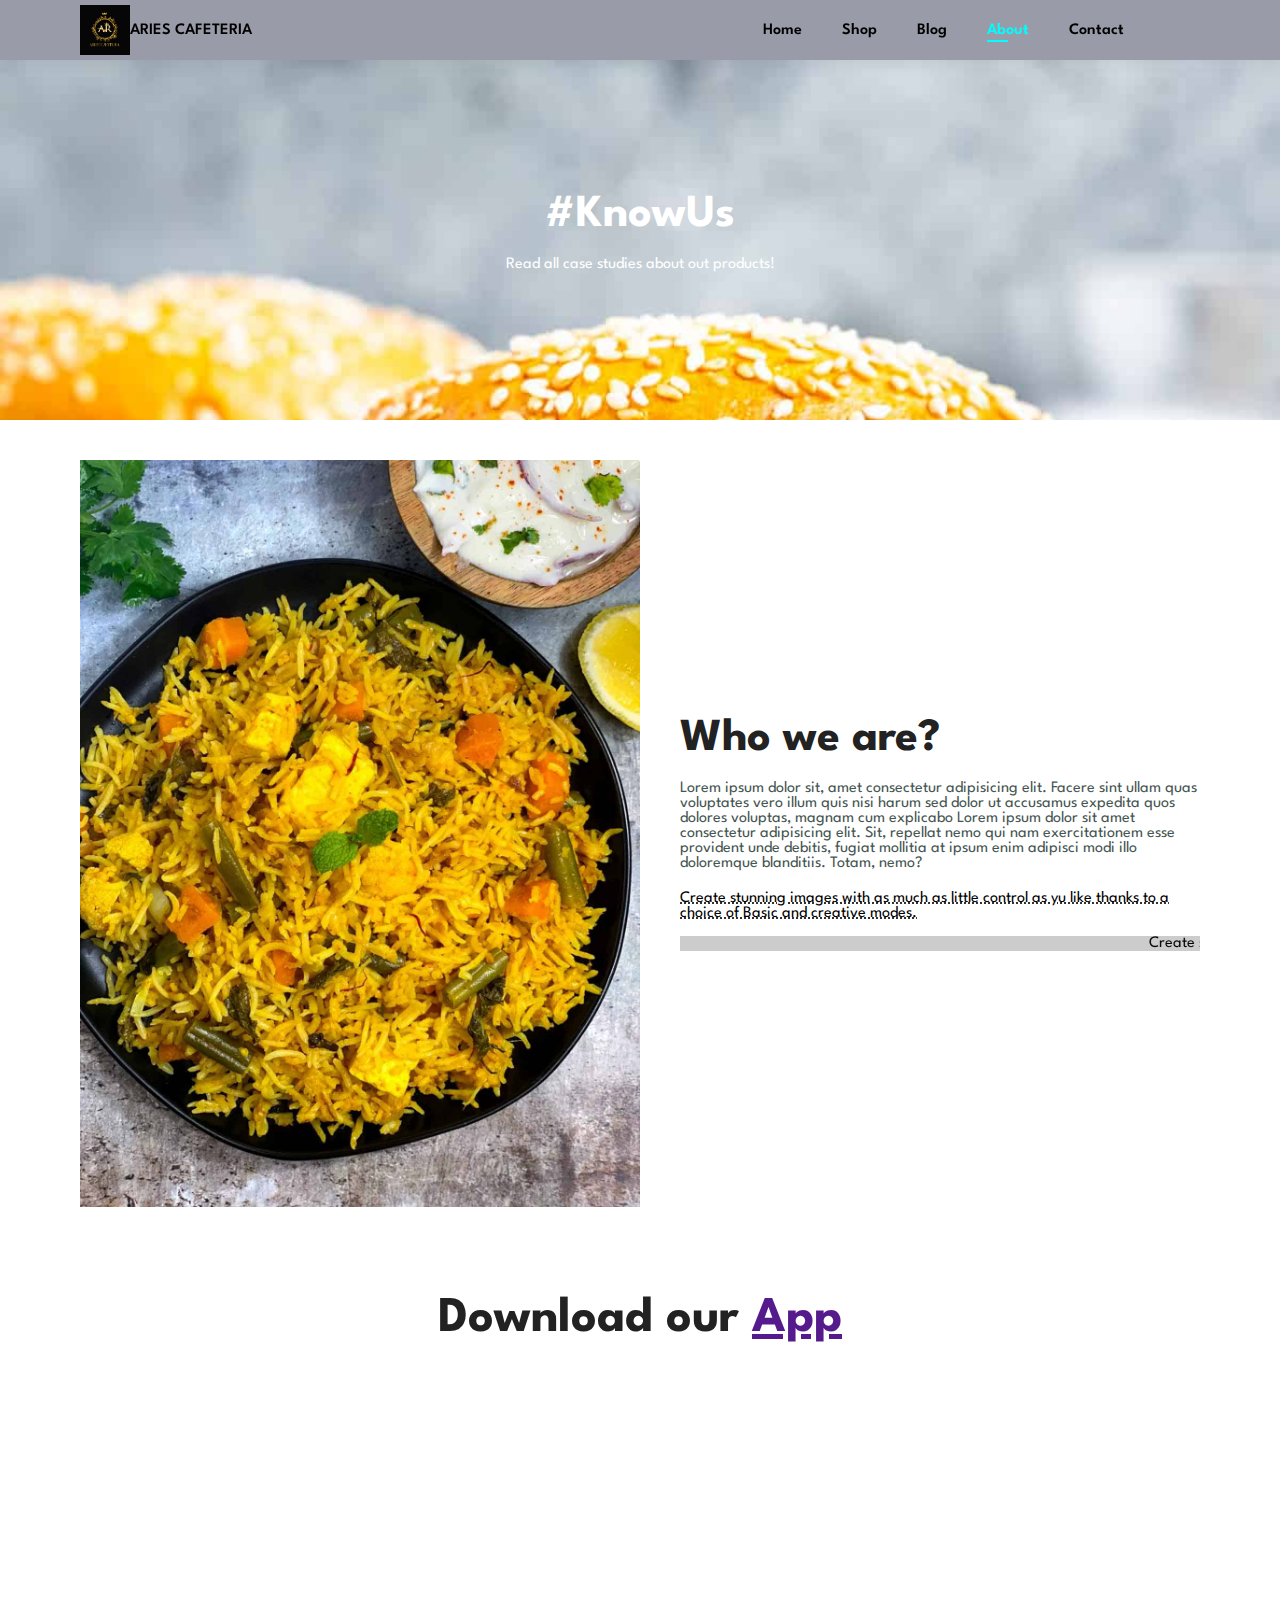
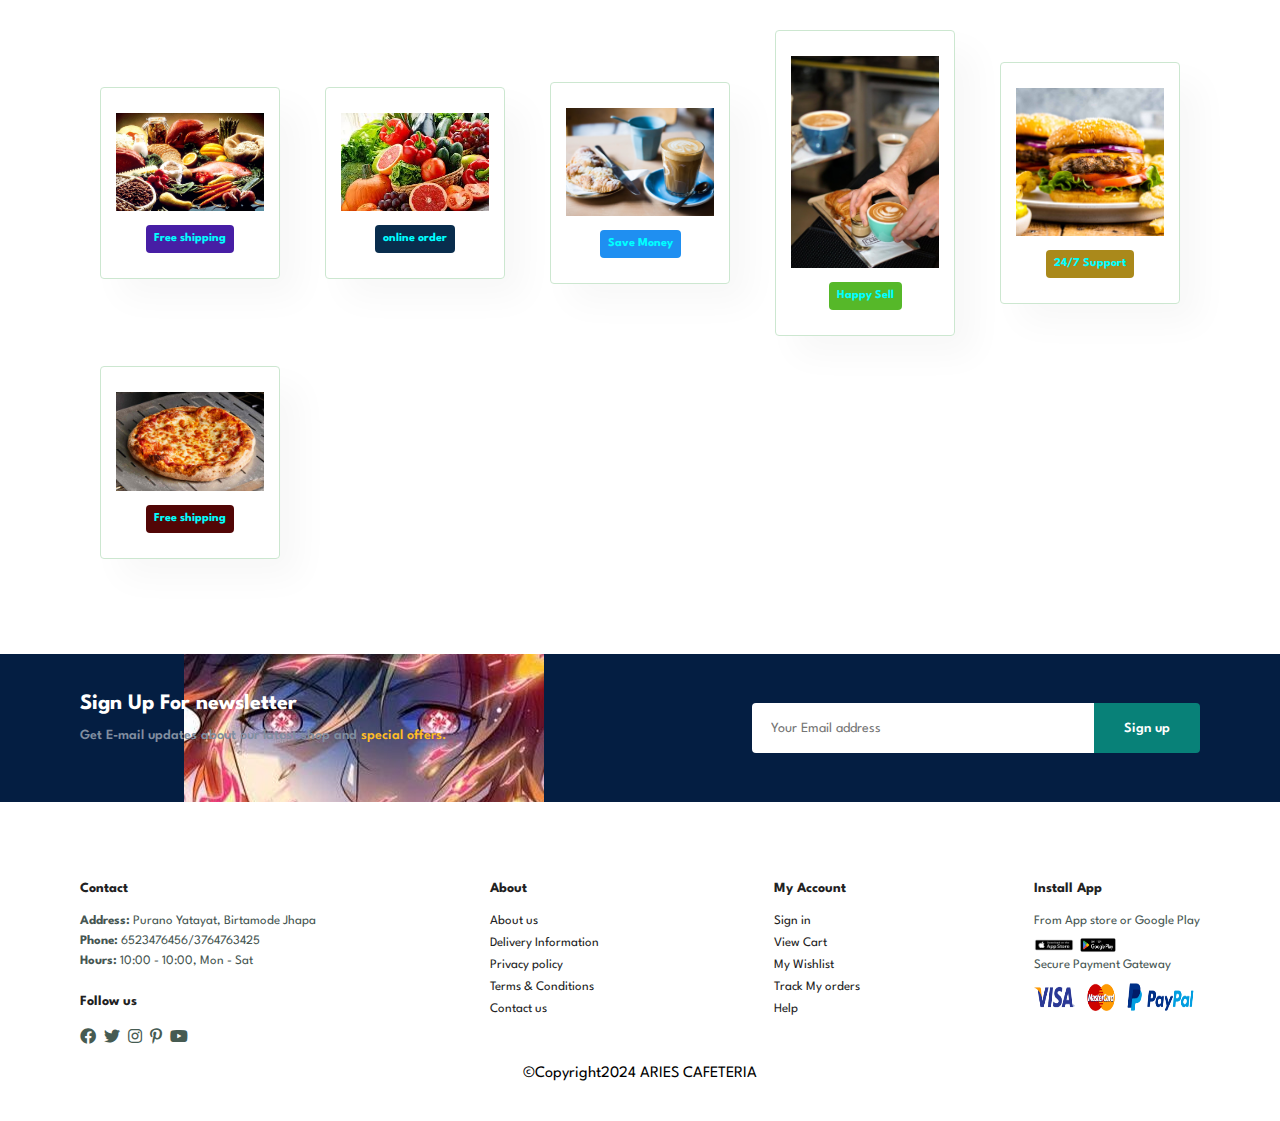
==== commit 31295aac: "Update about.html" ====
--- a/about.html
+++ b/about.html
@@ -13,7 +13,7 @@
 
     <section id="header">
     
-    <a href="/"><img src="/imagess/n40.jpg" class="logo" alt="">ARIES CAFETERIA</a>
+    <div id="headerlogo"><a href="/"><img src="/imagess/n40.jpg" class="logo" alt="">ARIES CAFETERIA</a></div>
     
 <div> 
     <ul id="navbar">
--- a/style.css
+++ b/style.css
@@ -86,7 +86,7 @@
     top: 0;
     left: 0;
 }
-#header a {
+#headerlogo a {
  text-decoration: none;
     font-size: 16px;
     font-weight: 600;
@@ -96,11 +96,11 @@
     align-items: center;
     justify-content: center;
 }
-#header a:hover {
+#headerlogo a:hover {
 color: aqua;
 }
 
-#header a:hover::after
+#headerlogo a:hover::after
  {
     content: "";
     width: 26%;
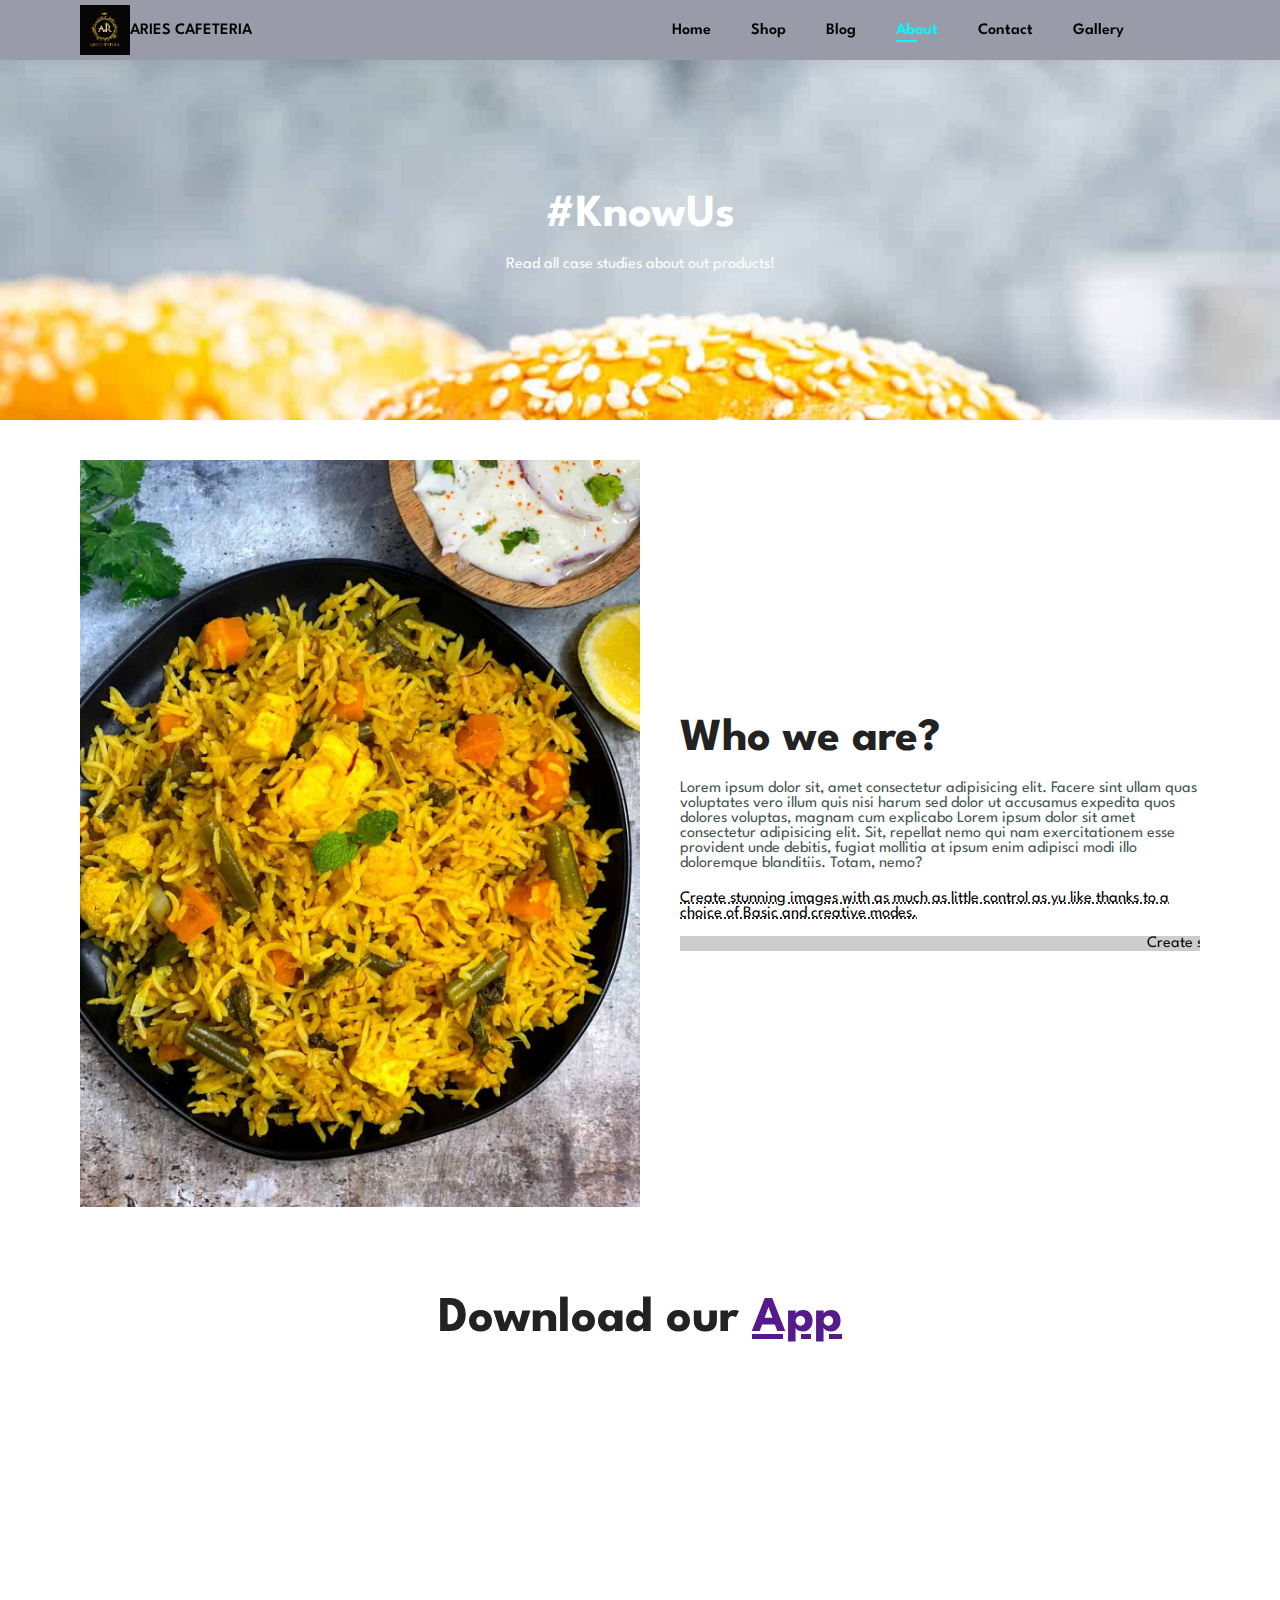
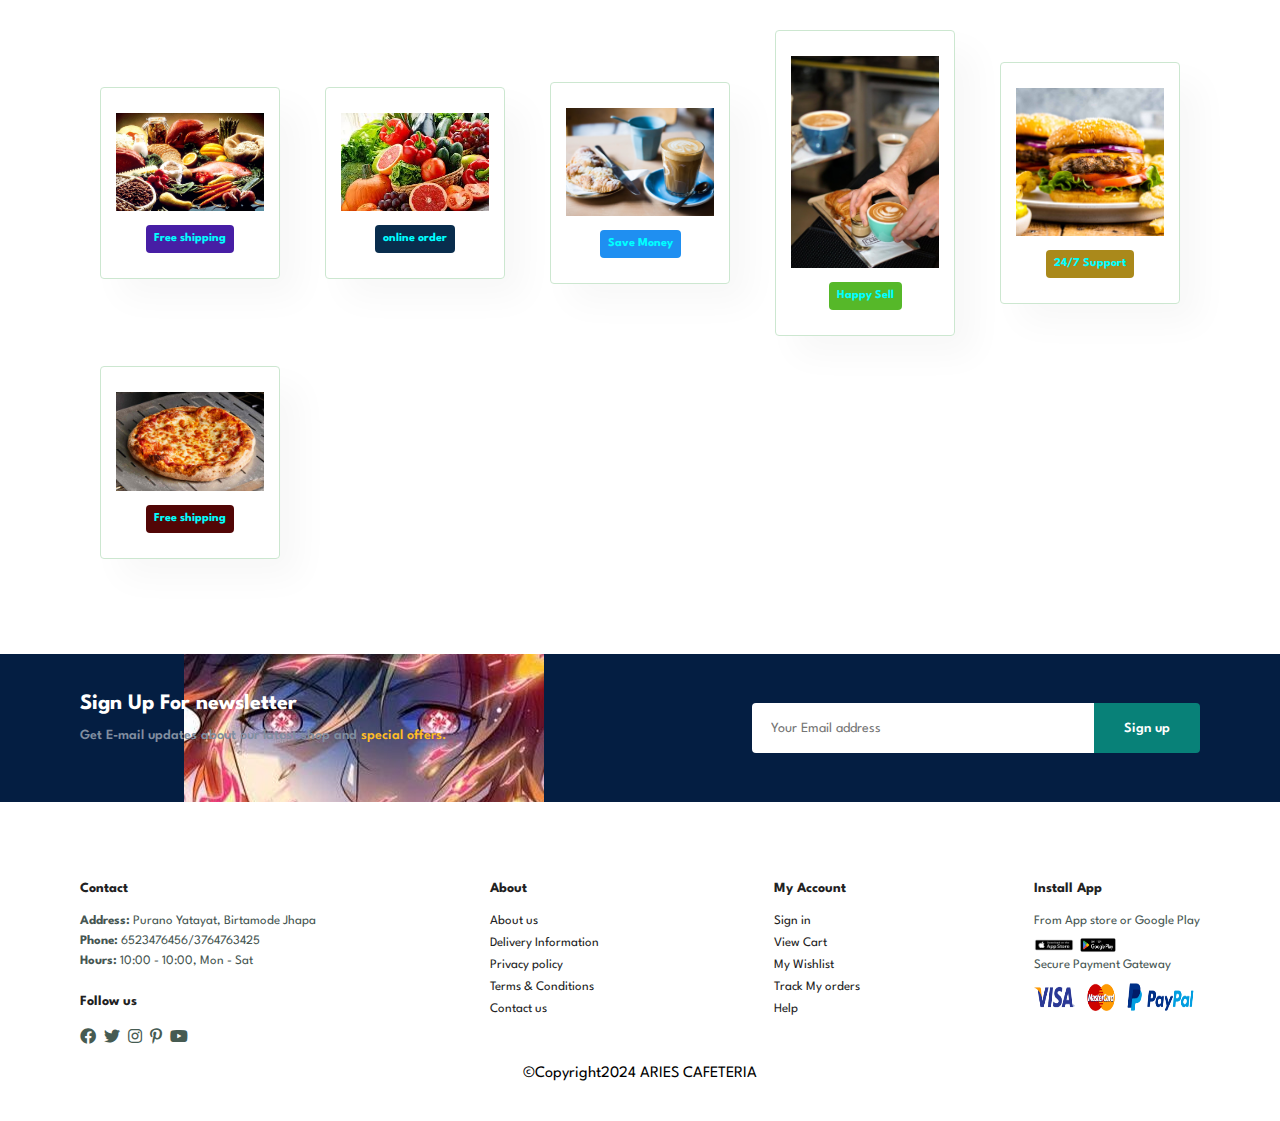
==== commit b2db8731: "Update about.html" ====
--- a/about.html
+++ b/about.html
@@ -22,8 +22,9 @@
         <li><a href="blog.html">Blog</a></li>
         <li><a  class="active" href="about.html">About</a></li>
         <li><a href="contact.html">Contact</a></li>
+        <li><a href="gallery.html">Gallery</a></li>        
         <li id="lg-bag"><a href="cart.html"><i class="far fa-shopping-bag"></i></a></li>
-        <div id="close"><a href="#" ><i class="far fa-times"></i></a></div>
+        <div id="close" class="headerlogo"><a href="#" ><i class="far fa-times"></i></a></div>
     </ul>
 
 </div>
--- a/style.css
+++ b/style.css
@@ -86,7 +86,8 @@
     top: 0;
     left: 0;
 }
-#headerlogo a {
+#headerlogo a,
+.headerlogo a{
  text-decoration: none;
     font-size: 16px;
     font-weight: 600;
@@ -96,11 +97,13 @@
     align-items: center;
     justify-content: center;
 }
-#headerlogo a:hover {
+#headerlogo a:hover,
+.headerlogo a:hover{
 color: aqua;
 }
 
-#headerlogo a:hover::after
+#headerlogo a:hover::after,
+.headerlogo a:hover::after
  {
     content: "";
     width: 26%;
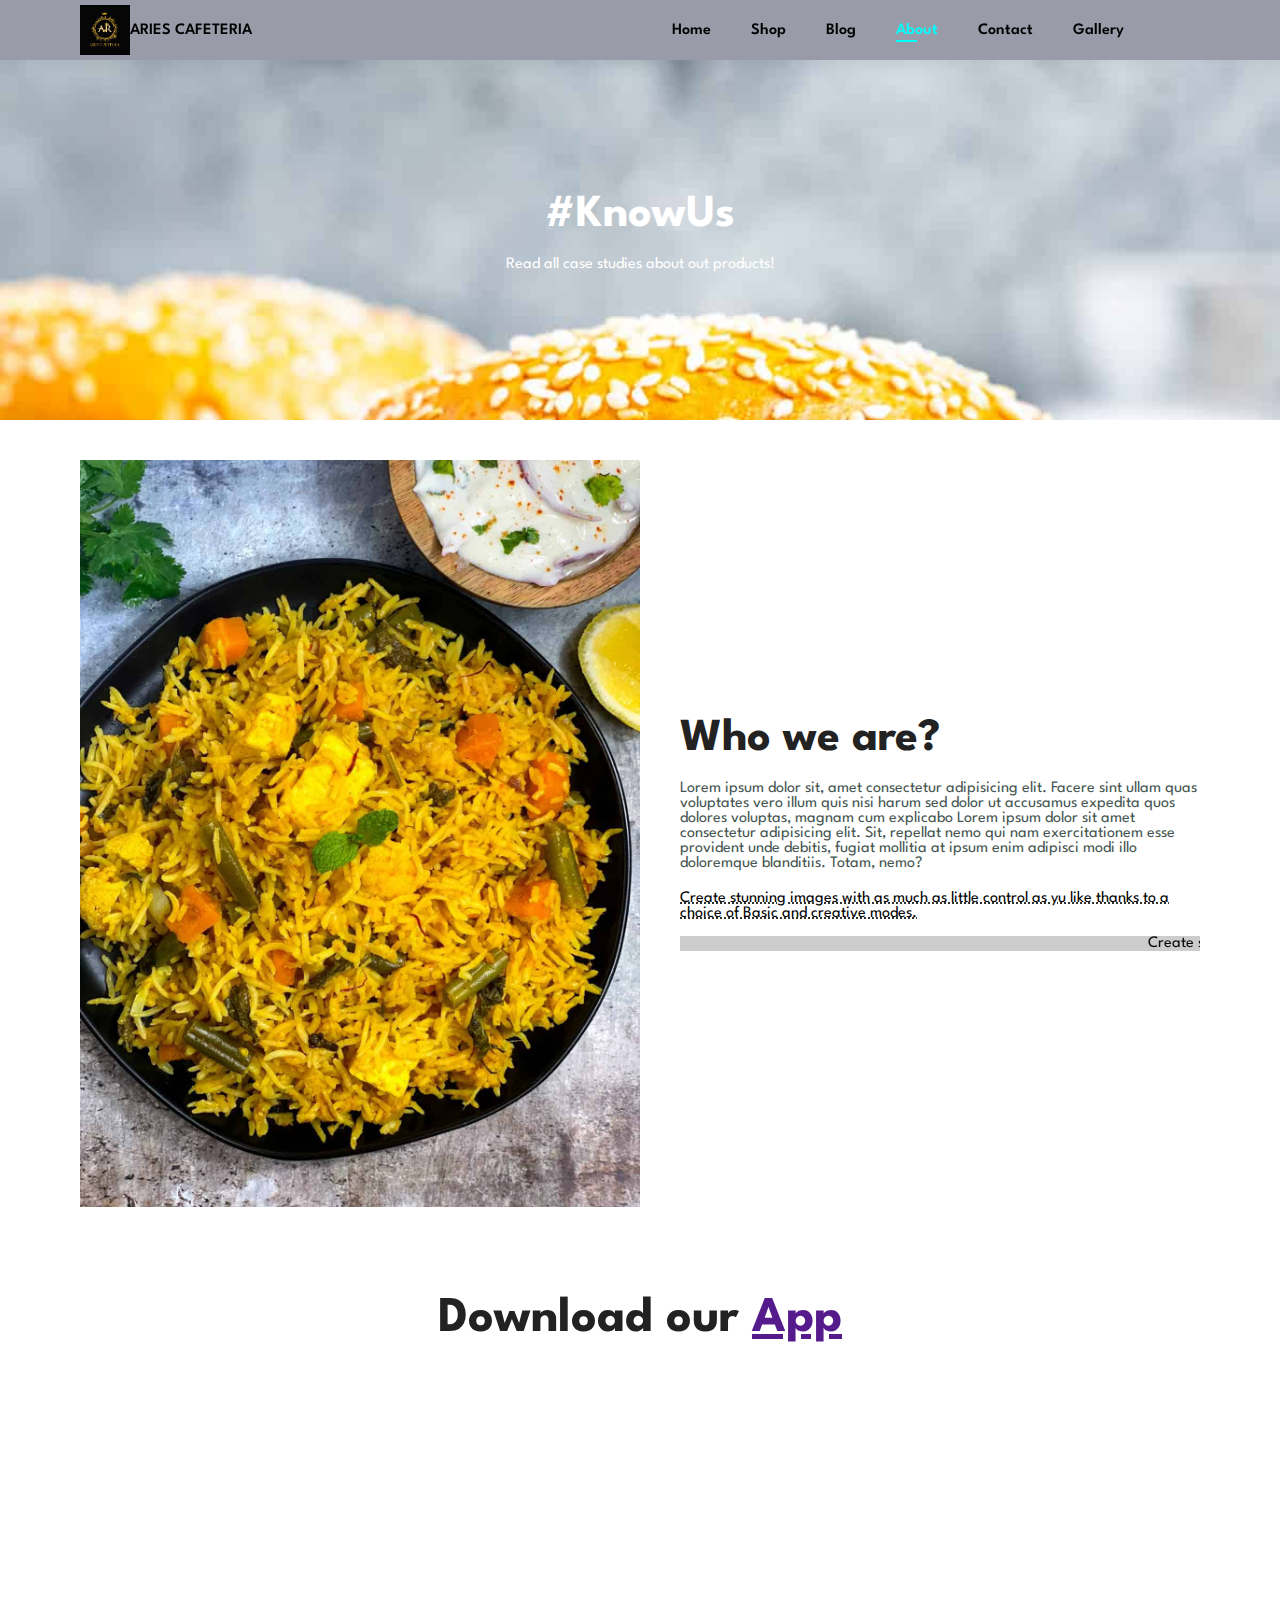
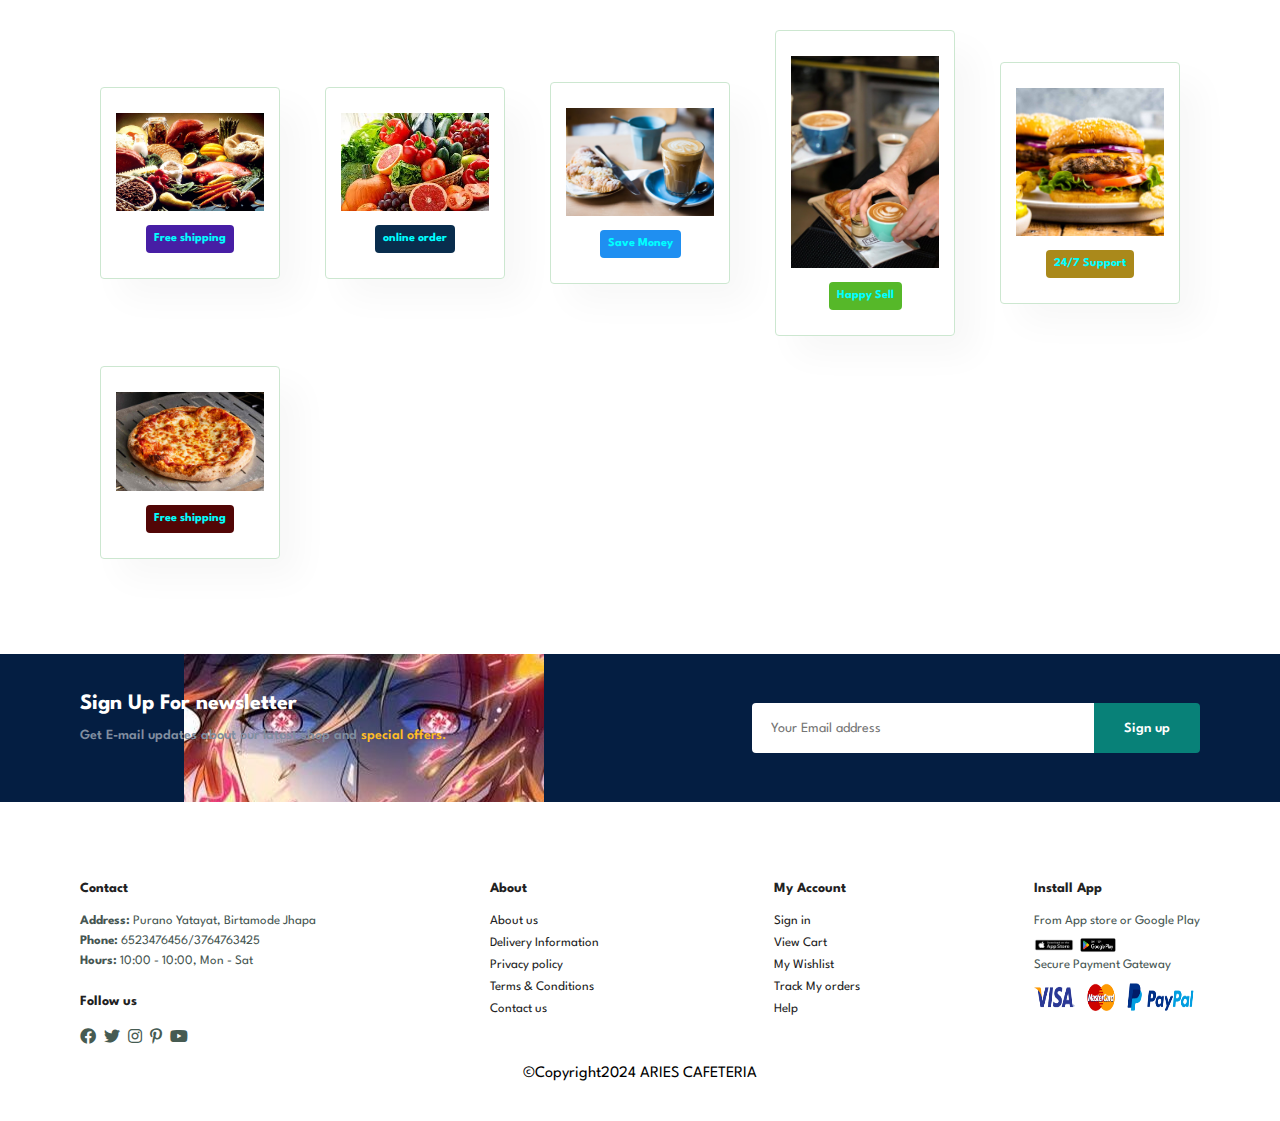
==== commit e52a69d6: "Update about.html" ====
--- a/about.html
+++ b/about.html
@@ -7,6 +7,8 @@
     <title>Kitchen cloud</title>
     <link rel="stylesheet" href="https://pro.fontawesome.com/releases/v5.10.0/css/all.css"/>
     <link rel="stylesheet" href="style.css">
+<script async src="https://pagead2.googlesyndication.com/pagead/js/adsbygoogle.js?client=ca-pub-1354212710629545"
+     crossorigin="anonymous"></script>
 </head>
 <body>
 
--- a/style.css
+++ b/style.css
@@ -248,7 +248,25 @@
     flex-wrap: wrap;
 
 }
-
+/* Add styling for the zoomed-in image container */
+    .zoom-container {
+      position: fixed;
+      top: 0;
+      left: 0;
+      width: 100%;
+      height: 100%;
+      background: rgba(0, 0, 0, 0.8);
+      display: none;
+      justify-content: center;
+      align-items: center;
+     z-index: 1000;
+    }
+
+    /* Add styling for the zoomed-in image */
+    .zoomed-image {
+      max-width: 80%;
+      max-height: 80%;
+    }
 #product1 .pro{
 width: 23%;
 min-width: 250px;
